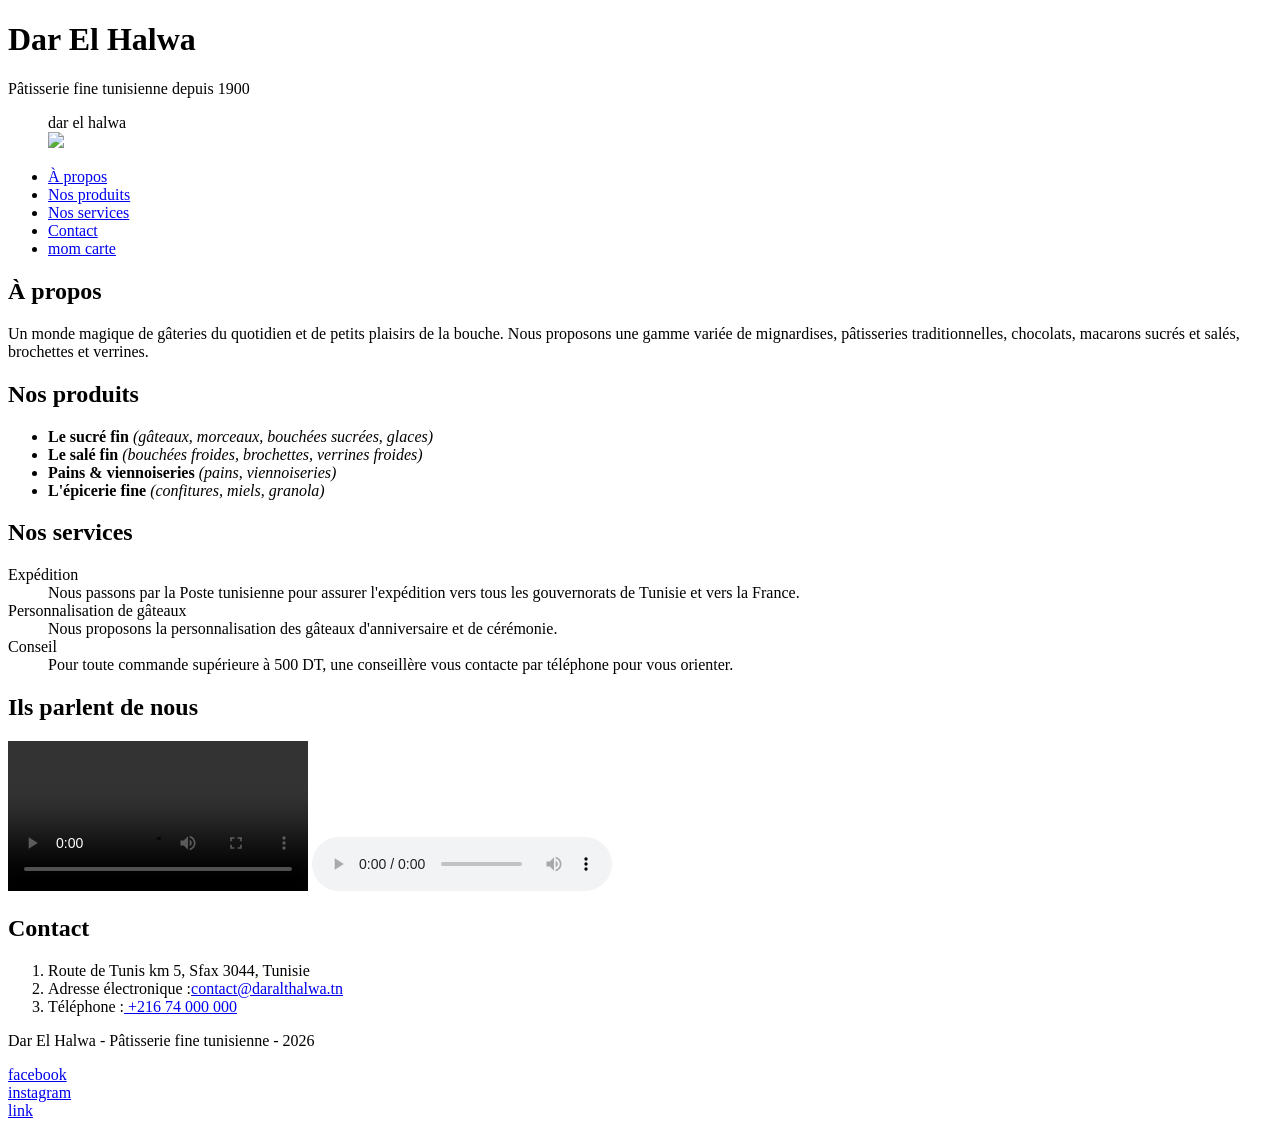
==== index.html @ 461d561f "integrer" ====
<!DOCTYPE html>
<html lang="en">
<head>
    <meta charset="UTF-8">
    <meta name="viewport" content="width=device-width, initial-scale=1.0">
    <title>Dar El Halwa - Pâtisserie fine tunisienne</title>
</head>
<body>
     <header>
        <h1>Dar El Halwa</h1>
        <p>Pâtisserie fine tunisienne depuis 1900</p>

        <figure>
            <figcaption>dar el halwa </figcaption>
            <img src="image/pati.jpg">
        </figure>
    </header>

    <nav>
        <ul>
            <li><a href="#apropos">À propos</a></li>
            <li><a href="#produits">Nos produits</a></li>
            <li><a href="#services">Nos services</a></li>
            <li><a href="#contact">Contact</a></li>
            <li><a href="carte.html" >mom carte</a></li>
        </ul>
    </nav>

    <main>

        <section id="apropos">
            <h2>À propos</h2>

            <p>
                Un monde magique de gâteries du quotidien et de petits plaisirs de la bouche.
                Nous proposons une gamme variée de mignardises, pâtisseries traditionnelles,
                chocolats, macarons sucrés et salés, brochettes et verrines.
            </p>
        </section>


        <section id="produits">
            <h2>Nos produits</h2>

            <ul>
                <li>
                    <strong>Le sucré fin</strong>
                    <em>(gâteaux, morceaux, bouchées sucrées, glaces)</em>
                </li>

                <li>
                    <strong>Le salé fin</strong>
                    <em>(bouchées froides, brochettes, verrines froides)</em>
                </li>

                <li>
                    <strong>Pains & viennoiseries</strong>
                    <em>(pains, viennoiseries)</em>
                </li>

                <li>
                    <strong>L'épicerie fine</strong>
                    <em>(confitures, miels, granola)</em>
                </li>
            </ul>
        </section>


        <section id="services">
            <h2>Nos services</h2>

            <dl>
                <dt>Expédition</dt>
                <dd>
                    Nous passons par la Poste tunisienne pour assurer
                    l'expédition vers tous les gouvernorats de Tunisie
                    et vers la France.
                </dd>

                <dt>Personnalisation de gâteaux</dt>
                <dd>
                    Nous proposons la personnalisation des gâteaux
                    d'anniversaire et de cérémonie.
                </dd>

                <dt>Conseil</dt>
                <dd>
                    Pour toute commande supérieure à 500 DT,
                    une conseillère vous contacte par téléphone
                    pour vous orienter.
                </dd>
            </dl>
        </section>
        <section id="temoignages">
    <h2>Ils parlent de nous</h2>
    
    <video controls>
        <source src="media/12669-241236739_medium.mp4" type="video/mp4">
        Votre navigateur ne prend pas en charge la lecture de vidéo <a href="temoignages.mp4">Télécharger la vidéo</a>.
    </video>
    <audio controls>
        <source src="media/freesound_community-ice-cream-truck-theme-77464.mp3" type="audio/mpeg">
        Votre navigateur ne prend pas en charge l'élément audio.
    </audio>
</section>


        <section id="contact">
            <h2>Contact</h2>

            <ol>
                <li>Route de Tunis km 5, Sfax 3044, Tunisie</li>
                <li>Adresse électronique :<a href="mailto:contact@daralthalwa.tn">contact@daralthalwa.tn</a></li>
                <li>Téléphone :<a href="telto:+216 74 000 000"> +216 74 000 000</a></li>
            </ol>
        </section>
</body><footer>
        <p>Dar El Halwa - Pâtisserie fine tunisienne - 2026</p>
        <a href="https://www.facebook.com/darelhalwa"> facebook </a><br>
        <a href="https://www.instagram.com/darelhalwa">instagram</a><br>
        <a href="https://www.linkedin.com/company/darelhalwa">link</a>
    </footer>

</html>
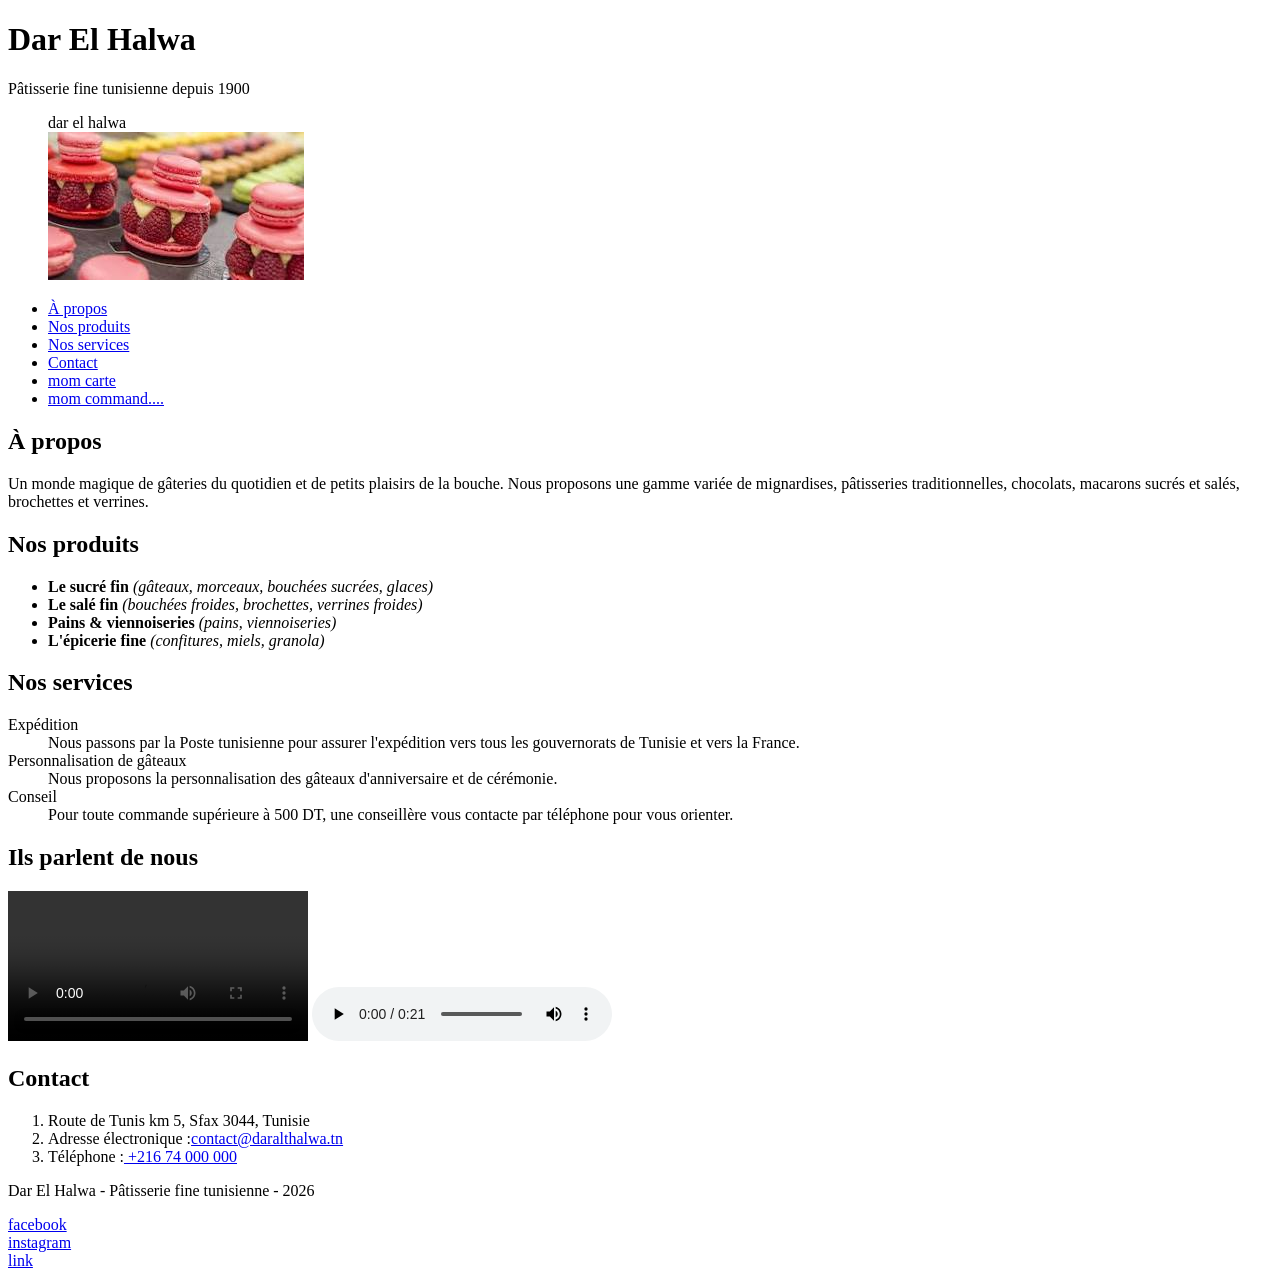
==== commit 857a1e19: "Creer la page de commande" ====
--- a/index.html
+++ b/index.html
@@ -23,6 +23,7 @@
             <li><a href="#services">Nos services</a></li>
             <li><a href="#contact">Contact</a></li>
             <li><a href="carte.html" >mom carte</a></li>
+            <li><a href="commande.html" >mom command....</a></li>
         </ul>
     </nav>
 
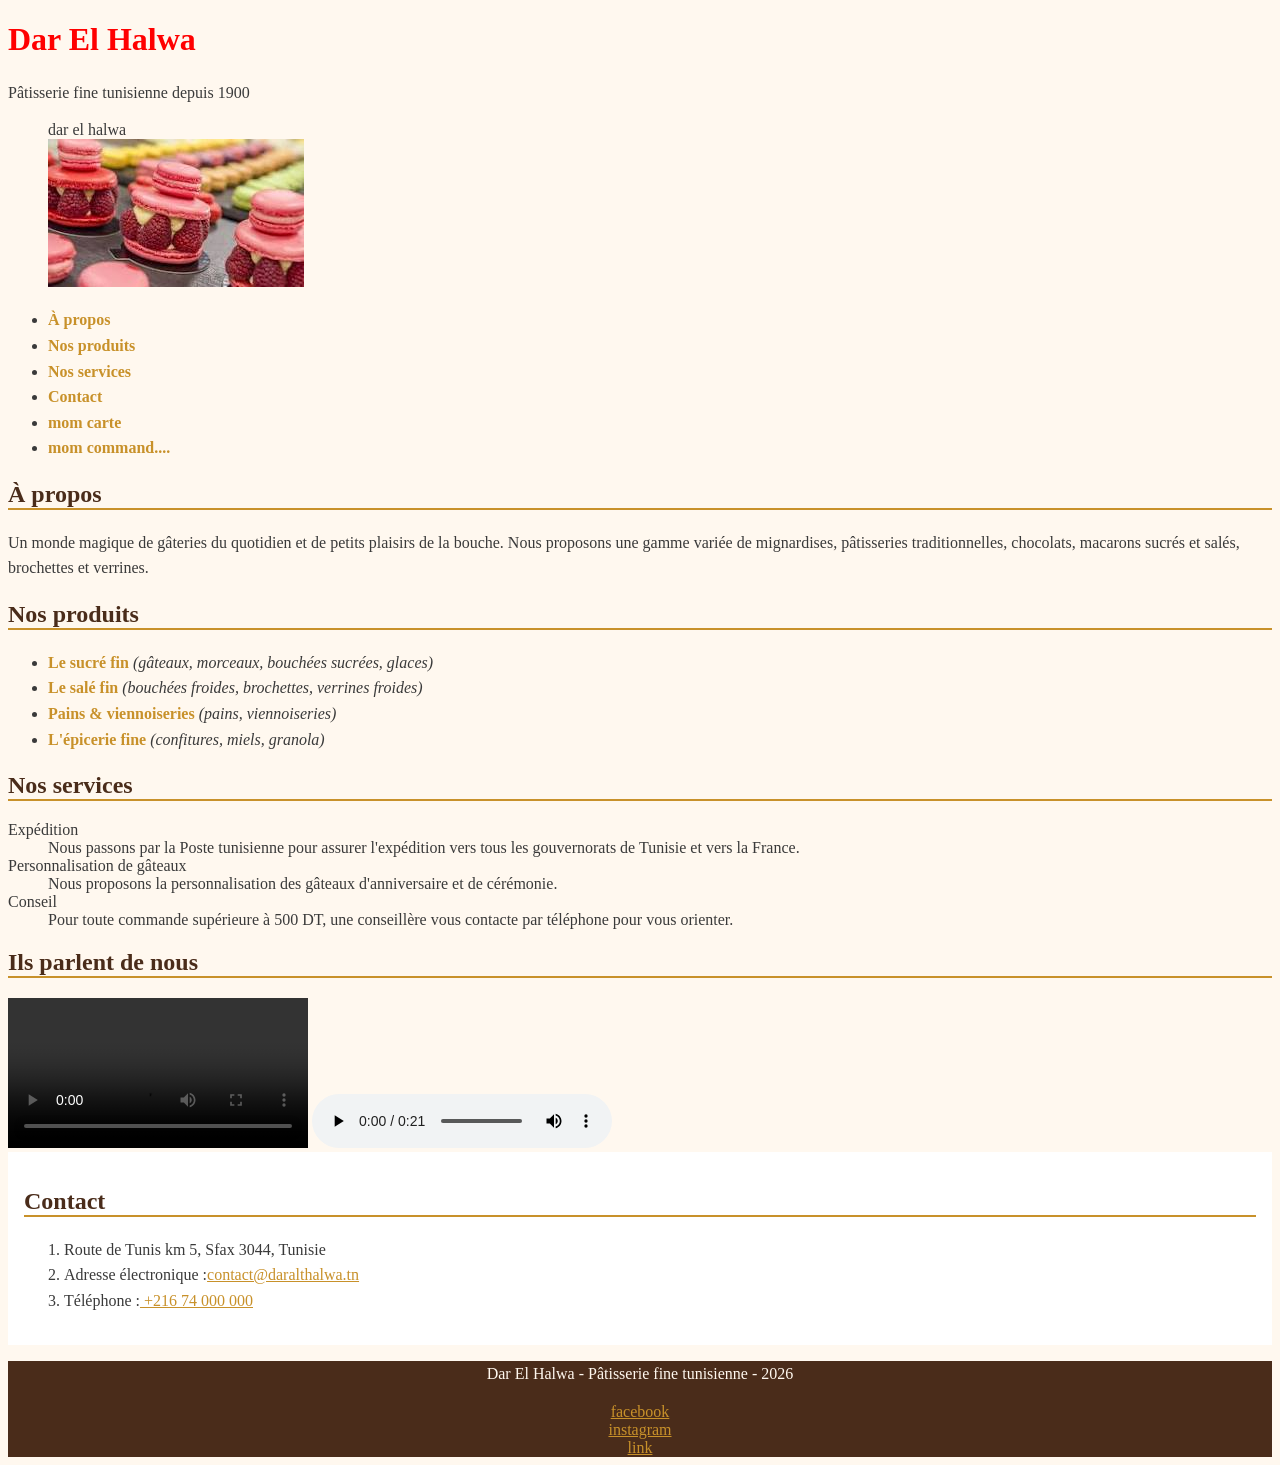
==== commit 84ff41fb: "Ajout du fichier CSS et mise a jour de index.html" ====
--- a/index.html
+++ b/index.html
@@ -4,6 +4,7 @@
     <meta charset="UTF-8">
     <meta name="viewport" content="width=device-width, initial-scale=1.0">
     <title>Dar El Halwa - Pâtisserie fine tunisienne</title>
+    <link rel="stylesheet" href="css/style.css">
 </head>
 <body>
      <header>
--- a/css/style.css
+++ b/css/style.css
@@ -0,0 +1,97 @@
+h1 { color: red; }
+:root {
+  --miel: #c8912a;
+  --chocolat: #4a2c1a;
+  --creme: #fff8ef;
+  --pistache: #6b8e4e;
+  --gris-texte: #3a3a3a;
+  --espace: 1rem;
+}
+
+body {
+  background-color: var(--creme);
+  color: var(--gris-texte);
+}
+/* Titres h2 */
+h2 {
+  color: var(--chocolat);
+  border-bottom: 2px solid var(--miel);
+}
+
+/* Liens de la navigation */
+nav a {
+  color: var(--chocolat);
+  font-weight: bold;
+  text-decoration: none;
+}
+
+/* Catégories de produits */
+strong {
+  color: var(--miel);
+}
+
+/* Pied de page */
+footer {
+  background-color: var(--chocolat);
+  color: var(--creme);
+  text-align: center;
+}
+
+/* Paragraphes et éléments de liste */
+p, li {
+  line-height: 1.6;
+}
+
+/* Section contact */
+#contact {
+  background-color: #ffffff;
+  padding: var(--espace);
+}
+
+/* Classe mise en avant */
+.mise-en-avant {
+  font-size: larger;
+  font-style: italic;
+}
+
+/* États des liens (Respecter l'ordre L-V-H-A) */
+a:link { color: var(--miel); }
+a:visited { color: var(--pistache); }
+a:hover { color: var(--chocolat); text-decoration: underline; }
+a:active { color: var(--chocolat); }
+.carte-info {
+  width: 400 px;
+  padding: 20 px;
+  border: 2px solid var(--miel);
+  margin: 30 px;
+}
+*, *::before, *::after {
+  box-sizing: border-box;
+}
+table {
+  border-collapse: collapse;
+  width: 100%;
+}
+
+thead {
+  background-color: var(--miel);
+  color: var(--chocolat);
+}
+
+th, td {
+  border: 1px solid #ccc;
+  padding: 8px;
+}
+
+tbody tr td:last-child {
+  text-align: right;
+}
+
+tbody tr:nth-child(even) {
+  background-color: #faf3e8;
+}
+
+caption {
+  caption-side: bottom;
+  font-style: italic;
+}
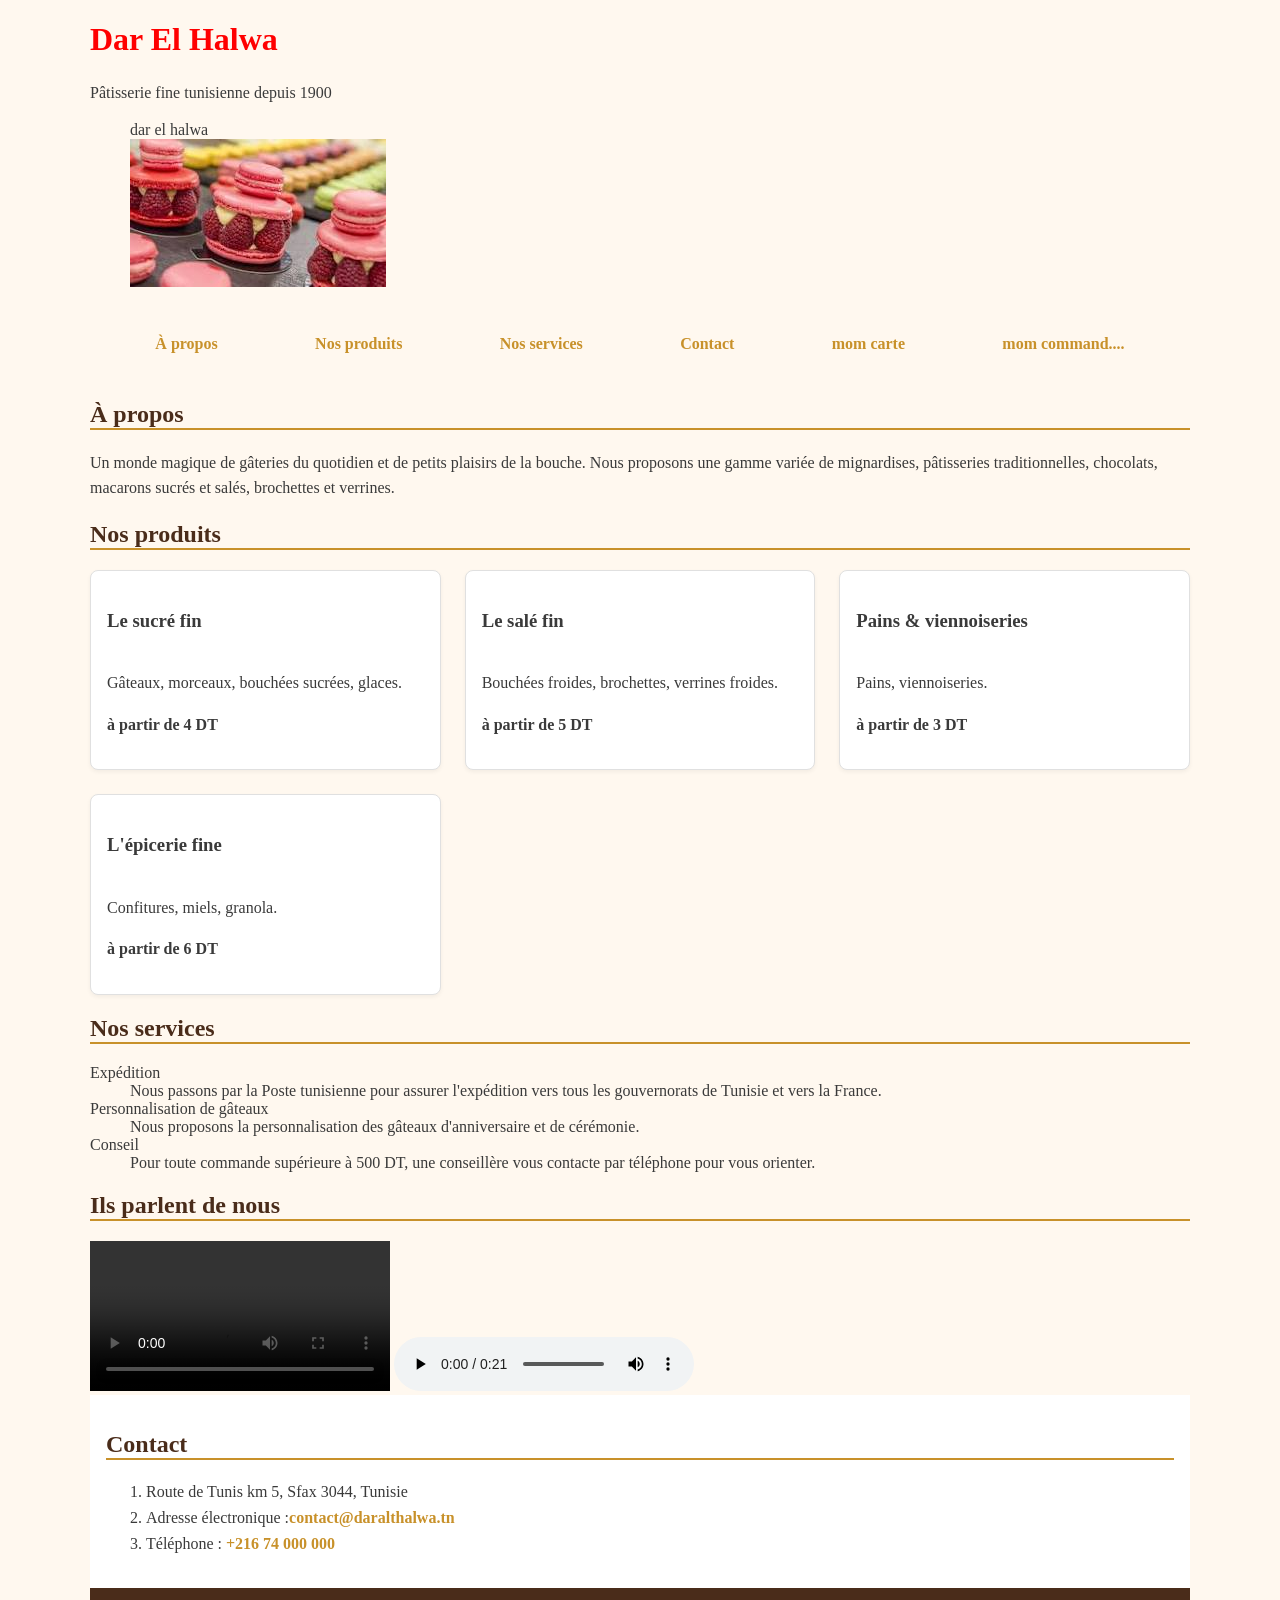
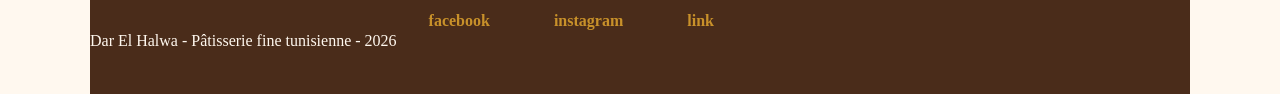
==== commit 22a46b83: "Add files via upload" ====
--- a/index.html
+++ b/index.html
@@ -1,126 +1,126 @@
-<!DOCTYPE html>
-<html lang="en">
-<head>
-    <meta charset="UTF-8">
-    <meta name="viewport" content="width=device-width, initial-scale=1.0">
-    <title>Dar El Halwa - Pâtisserie fine tunisienne</title>
-    <link rel="stylesheet" href="css/style.css">
-</head>
-<body>
-     <header>
-        <h1>Dar El Halwa</h1>
-        <p>Pâtisserie fine tunisienne depuis 1900</p>
-
-        <figure>
-            <figcaption>dar el halwa </figcaption>
-            <img src="image/pati.jpg">
-        </figure>
-    </header>
-
-    <nav>
-        <ul>
-            <li><a href="#apropos">À propos</a></li>
-            <li><a href="#produits">Nos produits</a></li>
-            <li><a href="#services">Nos services</a></li>
-            <li><a href="#contact">Contact</a></li>
-            <li><a href="carte.html" >mom carte</a></li>
-            <li><a href="commande.html" >mom command....</a></li>
-        </ul>
-    </nav>
-
-    <main>
-
-        <section id="apropos">
-            <h2>À propos</h2>
-
-            <p>
-                Un monde magique de gâteries du quotidien et de petits plaisirs de la bouche.
-                Nous proposons une gamme variée de mignardises, pâtisseries traditionnelles,
-                chocolats, macarons sucrés et salés, brochettes et verrines.
-            </p>
-        </section>
-
-
-        <section id="produits">
-            <h2>Nos produits</h2>
-
-            <ul>
-                <li>
-                    <strong>Le sucré fin</strong>
-                    <em>(gâteaux, morceaux, bouchées sucrées, glaces)</em>
-                </li>
-
-                <li>
-                    <strong>Le salé fin</strong>
-                    <em>(bouchées froides, brochettes, verrines froides)</em>
-                </li>
-
-                <li>
-                    <strong>Pains & viennoiseries</strong>
-                    <em>(pains, viennoiseries)</em>
-                </li>
-
-                <li>
-                    <strong>L'épicerie fine</strong>
-                    <em>(confitures, miels, granola)</em>
-                </li>
-            </ul>
-        </section>
-
-
-        <section id="services">
-            <h2>Nos services</h2>
-
-            <dl>
-                <dt>Expédition</dt>
-                <dd>
-                    Nous passons par la Poste tunisienne pour assurer
-                    l'expédition vers tous les gouvernorats de Tunisie
-                    et vers la France.
-                </dd>
-
-                <dt>Personnalisation de gâteaux</dt>
-                <dd>
-                    Nous proposons la personnalisation des gâteaux
-                    d'anniversaire et de cérémonie.
-                </dd>
-
-                <dt>Conseil</dt>
-                <dd>
-                    Pour toute commande supérieure à 500 DT,
-                    une conseillère vous contacte par téléphone
-                    pour vous orienter.
-                </dd>
-            </dl>
-        </section>
-        <section id="temoignages">
-    <h2>Ils parlent de nous</h2>
-    
-    <video controls>
-        <source src="media/12669-241236739_medium.mp4" type="video/mp4">
-        Votre navigateur ne prend pas en charge la lecture de vidéo <a href="temoignages.mp4">Télécharger la vidéo</a>.
-    </video>
-    <audio controls>
-        <source src="media/freesound_community-ice-cream-truck-theme-77464.mp3" type="audio/mpeg">
-        Votre navigateur ne prend pas en charge l'élément audio.
-    </audio>
-</section>
-
-
-        <section id="contact">
-            <h2>Contact</h2>
-
-            <ol>
-                <li>Route de Tunis km 5, Sfax 3044, Tunisie</li>
-                <li>Adresse électronique :<a href="mailto:contact@daralthalwa.tn">contact@daralthalwa.tn</a></li>
-                <li>Téléphone :<a href="telto:+216 74 000 000"> +216 74 000 000</a></li>
-            </ol>
-        </section>
-</body><footer>
-        <p>Dar El Halwa - Pâtisserie fine tunisienne - 2026</p>
-        <a href="https://www.facebook.com/darelhalwa"> facebook </a><br>
-        <a href="https://www.instagram.com/darelhalwa">instagram</a><br>
-        <a href="https://www.linkedin.com/company/darelhalwa">link</a>
-    </footer>
-
+<!DOCTYPE html>
+<html lang="en">
+<head>
+    <meta charset="UTF-8">
+    <meta name="viewport" content="width=device-width, initial-scale=1.0">
+    <title>Dar El Halwa - Pâtisserie fine tunisienne</title>
+    <link rel="stylesheet" href="css/style.css">
+</head>
+<body>
+     <header>
+        <h1>Dar El Halwa</h1>
+        <p>Pâtisserie fine tunisienne depuis 1900</p>
+
+        <figure>
+            <figcaption>dar el halwa </figcaption>
+            <img src="image/pati.jpg">
+        </figure>
+    </header>
+
+    <nav>
+        <ul>
+            <li><a href="#apropos">À propos</a></li>
+            <li><a href="#produits">Nos produits</a></li>
+            <li><a href="#services">Nos services</a></li>
+            <li><a href="#contact">Contact</a></li>
+            <li><a href="carte.html" >mom carte</a></li>
+            <li><a href="commande.html" >mom command....</a></li>
+        </ul>
+    </nav>
+
+    <main>
+
+        <section id="apropos">
+            <h2>À propos</h2>
+
+            <p>
+                Un monde magique de gâteries du quotidien et de petits plaisirs de la bouche.
+                Nous proposons une gamme variée de mignardises, pâtisseries traditionnelles,
+                chocolats, macarons sucrés et salés, brochettes et verrines.
+            </p>
+        </section>
+        <section id="produits">
+            <h2>Nos produits</h2>
+            <ul class="grille-produits">
+                 <li class="carte">
+                 <h3>Le sucré fin</h3>
+                 <p>Gâteaux, morceaux, bouchées sucrées, glaces.</p>
+                 <p class="prix">à partir de 4 DT</p> </li>
+  
+  <li class="carte">
+    <h3>Le salé fin</h3>
+    <p>Bouchées froides, brochettes, verrines froides.</p>
+    <p class="prix">à partir de 5 DT</p>
+  </li>
+  
+  <li class="carte">
+    <h3>Pains & viennoiseries</h3>
+    <p>Pains, viennoiseries.</p>
+    <p class="prix">à partir de 3 DT</p>
+  </li>
+  
+  <li class="carte">
+    <h3>L'épicerie fine</h3>
+    <p>Confitures, miels, granola.</p>
+    <p class="prix">à partir de 6 DT</p>
+  </li>
+</ul>
+        </section>
+
+
+        <section id="services">
+            <h2>Nos services</h2>
+
+            <dl>
+                <dt>Expédition</dt>
+                <dd>
+                    Nous passons par la Poste tunisienne pour assurer
+                    l'expédition vers tous les gouvernorats de Tunisie
+                    et vers la France.
+                </dd>
+
+                <dt>Personnalisation de gâteaux</dt>
+                <dd>
+                    Nous proposons la personnalisation des gâteaux
+                    d'anniversaire et de cérémonie.
+                </dd>
+
+                <dt>Conseil</dt>
+                <dd>
+                    Pour toute commande supérieure à 500 DT,
+                    une conseillère vous contacte par téléphone
+                    pour vous orienter.
+                </dd>
+            </dl>
+        </section>
+        <section id="temoignages">
+    <h2>Ils parlent de nous</h2>
+    
+    <video controls>
+        <source src="media/12669-241236739_medium.mp4" type="video/mp4">
+        Votre navigateur ne prend pas en charge la lecture de vidéo <a href="temoignages.mp4">Télécharger la vidéo</a>.
+    </video>
+    <audio controls>
+        <source src="media/freesound_community-ice-cream-truck-theme-77464.mp3" type="audio/mpeg">
+        Votre navigateur ne prend pas en charge l'élément audio.
+    </audio>
+</section>
+
+
+        <section id="contact">
+            <h2>Contact</h2>
+
+            <ol>
+                <li>Route de Tunis km 5, Sfax 3044, Tunisie</li>
+                <li>Adresse électronique :<a href="mailto:contact@daralthalwa.tn">contact@daralthalwa.tn</a></li>
+                <li>Téléphone :<a href="telto:+216 74 000 000"> +216 74 000 000</a></li>
+            </ol>
+        </section>
+</body><footer>
+        <p>Dar El Halwa - Pâtisserie fine tunisienne - 2026</p>
+        <a href="https://www.facebook.com/darelhalwa"> facebook </a><br>
+        <a href="https://www.instagram.com/darelhalwa">instagram</a><br>
+        <a href="https://www.linkedin.com/company/darelhalwa">link</a>
+    </footer>
+
 </html>
--- a/css/style.css
+++ b/css/style.css
@@ -1,97 +1,151 @@
-h1 { color: red; }
-:root {
-  --miel: #c8912a;
-  --chocolat: #4a2c1a;
-  --creme: #fff8ef;
-  --pistache: #6b8e4e;
-  --gris-texte: #3a3a3a;
-  --espace: 1rem;
-}
-
-body {
-  background-color: var(--creme);
-  color: var(--gris-texte);
-}
-/* Titres h2 */
-h2 {
-  color: var(--chocolat);
-  border-bottom: 2px solid var(--miel);
-}
-
-/* Liens de la navigation */
-nav a {
-  color: var(--chocolat);
-  font-weight: bold;
-  text-decoration: none;
-}
-
-/* Catégories de produits */
-strong {
-  color: var(--miel);
-}
-
-/* Pied de page */
-footer {
-  background-color: var(--chocolat);
-  color: var(--creme);
-  text-align: center;
-}
-
-/* Paragraphes et éléments de liste */
-p, li {
-  line-height: 1.6;
-}
-
-/* Section contact */
-#contact {
-  background-color: #ffffff;
-  padding: var(--espace);
-}
-
-/* Classe mise en avant */
-.mise-en-avant {
-  font-size: larger;
-  font-style: italic;
-}
-
-/* États des liens (Respecter l'ordre L-V-H-A) */
-a:link { color: var(--miel); }
-a:visited { color: var(--pistache); }
-a:hover { color: var(--chocolat); text-decoration: underline; }
-a:active { color: var(--chocolat); }
-.carte-info {
-  width: 400 px;
-  padding: 20 px;
-  border: 2px solid var(--miel);
-  margin: 30 px;
-}
-*, *::before, *::after {
-  box-sizing: border-box;
-}
-table {
-  border-collapse: collapse;
-  width: 100%;
-}
-
-thead {
-  background-color: var(--miel);
-  color: var(--chocolat);
-}
-
-th, td {
-  border: 1px solid #ccc;
-  padding: 8px;
-}
-
-tbody tr td:last-child {
-  text-align: right;
-}
-
-tbody tr:nth-child(even) {
-  background-color: #faf3e8;
-}
-
-caption {
-  caption-side: bottom;
-  font-style: italic;
+h1 { color: red; }
+:root {
+  --miel: #c8912a;
+  --chocolat: #4a2c1a;
+  --creme: #fff8ef;
+  --pistache: #6b8e4e;
+  --gris-texte: #3a3a3a;
+  --espace: 1rem;
+}
+* {
+  box-sizing: border-box;
+}
+
+body {
+  background-color: var(--creme);
+  color: var(--gris-texte);
+}
+h2 {
+  color: var(--chocolat);
+  border-bottom: 2px solid var(--miel);
+}
+
+nav ,a {
+  color: var(--chocolat);
+  font-weight: bold;
+  text-decoration: none;
+}
+
+strong {
+  color: var(--miel);
+}
+
+footer {
+  background-color: var(--chocolat);
+  color: var(--creme);
+  text-align: center;
+}
+
+
+p, li {
+  line-height: 1.6;
+}
+
+
+#contact {
+  background-color: #ffffff;
+  padding: var(--espace);
+}
+
+a:link { color: var(--miel); }
+a:visited { color: var(--pistache); }
+a:hover { color: var(--chocolat); text-decoration: underline; }
+a:active { color: var(--chocolat); }
+.carte-info {
+  width: 400 px;
+  padding: 20 px;
+  border: 2px solid var(--miel);
+  margin: 30 px;
+}
+table {
+  border-collapse: collapse;
+  width: 100%;
+}
+
+thead {
+  background-color: var(--miel);
+  color: var(--chocolat);
+}
+
+th, td {
+  border: 1px solid #ccc;
+  padding: 8px;
+}
+
+tbody tr td:last-child {
+  text-align: right;
+}
+
+tbody tr:nth-child(even) {
+  background-color: #faf3e8;
+}
+
+caption {
+  caption-side: bottom;
+  font-style: italic;
+}
+body {
+  display: grid;
+  grid-template-areas:
+    "entete"
+    "navigation"
+    "contenu"
+    "pied";
+  grid-template-rows: auto auto 1fr auto;
+  min-height: 100vh;
+  max-width: 1100px;
+  margin: 0 auto;
+}
+
+header { grid-area: entete; }
+nav { grid-area: navigation; }
+main { grid-area: contenu; }
+footer { grid-area: pied; }
+nav ul {
+  display: flex;
+  flex-wrap: wrap;
+  justify-content: space-evenly;
+  align-items: center;
+  gap: var(--espace, 1rem);
+  list-style: none;
+  padding: 0;
+}
+
+nav a {
+  display: block;
+  padding: 0.5rem 1rem;
+  border-radius: 4px;
+  text-decoration: none;
+  transition: background-color 0.2s;
+}
+footer {
+  display: flex;
+  gap: calc(var(--espace, 1rem) * 2);
+  padding: 1.5rem 0;
+}
+
+footer > div {
+  flex: 1;
+}
+.grille-produits {
+  display: grid;
+  grid-template-columns: repeat(3, 1fr);
+  gap: 1.5rem;
+  list-style: none;
+  padding: 0;
+}
+
+.carte {
+  display: flex;
+  flex-direction: column;
+  background-color: #ffffff;
+  border: 1px solid #e0e0e0;
+  padding: 1rem;
+  border-radius: 8px;
+  box-shadow: 0 2px 4px rgba(0,0,0,0.05);
+}
+
+.carte .prix {
+  margin-top: auto;
+  font-weight: bold;
 }
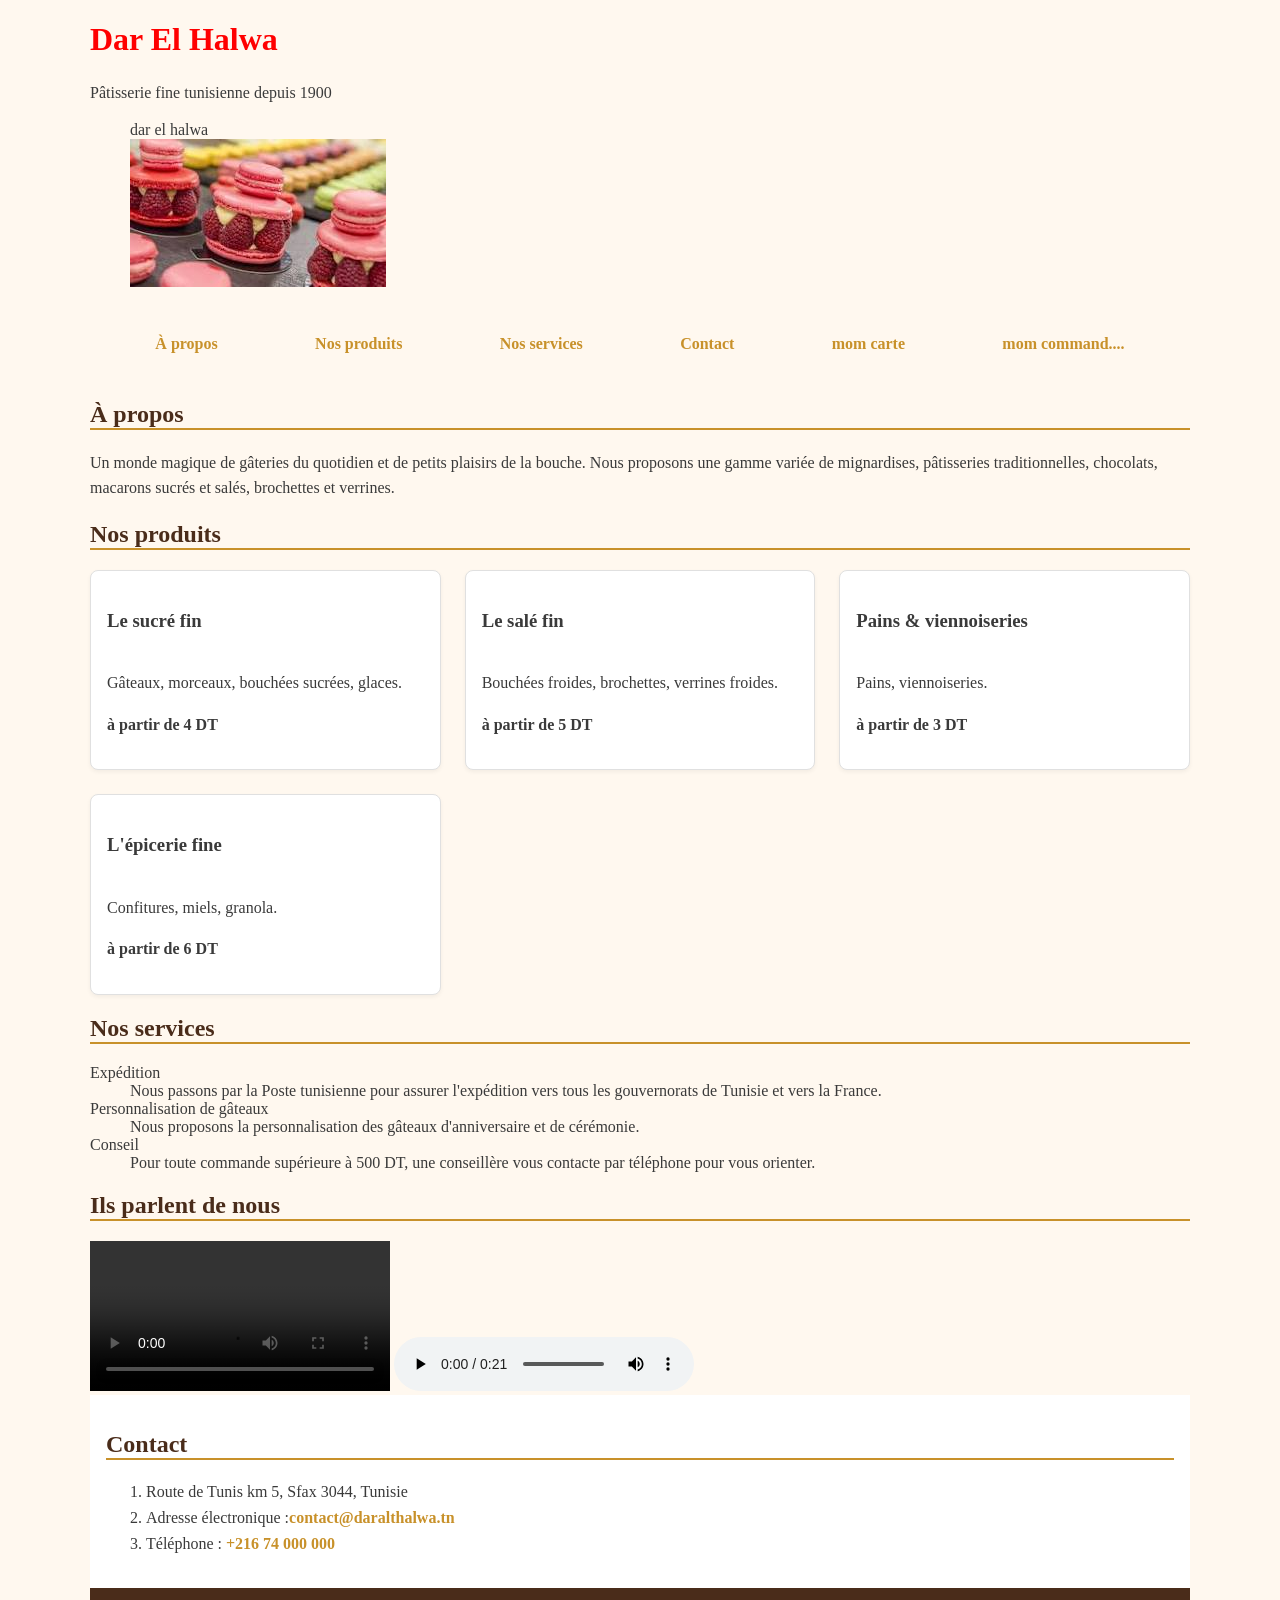
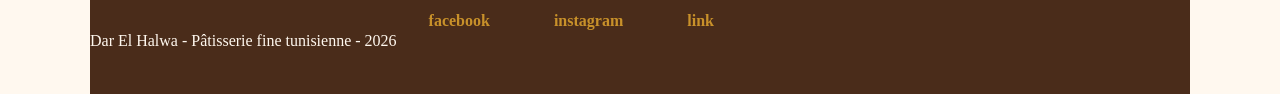
==== commit a959a13e: "hmdlhh kamalttt" ====
--- a/index.html
+++ b/index.html
@@ -1,126 +1,126 @@
-<!DOCTYPE html>
-<html lang="en">
-<head>
-    <meta charset="UTF-8">
-    <meta name="viewport" content="width=device-width, initial-scale=1.0">
-    <title>Dar El Halwa - Pâtisserie fine tunisienne</title>
-    <link rel="stylesheet" href="css/style.css">
-</head>
-<body>
-     <header>
-        <h1>Dar El Halwa</h1>
-        <p>Pâtisserie fine tunisienne depuis 1900</p>
-
-        <figure>
-            <figcaption>dar el halwa </figcaption>
-            <img src="image/pati.jpg">
-        </figure>
-    </header>
-
-    <nav>
-        <ul>
-            <li><a href="#apropos">À propos</a></li>
-            <li><a href="#produits">Nos produits</a></li>
-            <li><a href="#services">Nos services</a></li>
-            <li><a href="#contact">Contact</a></li>
-            <li><a href="carte.html" >mom carte</a></li>
-            <li><a href="commande.html" >mom command....</a></li>
-        </ul>
-    </nav>
-
-    <main>
-
-        <section id="apropos">
-            <h2>À propos</h2>
-
-            <p>
-                Un monde magique de gâteries du quotidien et de petits plaisirs de la bouche.
-                Nous proposons une gamme variée de mignardises, pâtisseries traditionnelles,
-                chocolats, macarons sucrés et salés, brochettes et verrines.
-            </p>
-        </section>
-        <section id="produits">
-            <h2>Nos produits</h2>
-            <ul class="grille-produits">
-                 <li class="carte">
-                 <h3>Le sucré fin</h3>
-                 <p>Gâteaux, morceaux, bouchées sucrées, glaces.</p>
-                 <p class="prix">à partir de 4 DT</p> </li>
-  
-  <li class="carte">
-    <h3>Le salé fin</h3>
-    <p>Bouchées froides, brochettes, verrines froides.</p>
-    <p class="prix">à partir de 5 DT</p>
-  </li>
-  
-  <li class="carte">
-    <h3>Pains & viennoiseries</h3>
-    <p>Pains, viennoiseries.</p>
-    <p class="prix">à partir de 3 DT</p>
-  </li>
-  
-  <li class="carte">
-    <h3>L'épicerie fine</h3>
-    <p>Confitures, miels, granola.</p>
-    <p class="prix">à partir de 6 DT</p>
-  </li>
-</ul>
-        </section>
-
-
-        <section id="services">
-            <h2>Nos services</h2>
-
-            <dl>
-                <dt>Expédition</dt>
-                <dd>
-                    Nous passons par la Poste tunisienne pour assurer
-                    l'expédition vers tous les gouvernorats de Tunisie
-                    et vers la France.
-                </dd>
-
-                <dt>Personnalisation de gâteaux</dt>
-                <dd>
-                    Nous proposons la personnalisation des gâteaux
-                    d'anniversaire et de cérémonie.
-                </dd>
-
-                <dt>Conseil</dt>
-                <dd>
-                    Pour toute commande supérieure à 500 DT,
-                    une conseillère vous contacte par téléphone
-                    pour vous orienter.
-                </dd>
-            </dl>
-        </section>
-        <section id="temoignages">
-    <h2>Ils parlent de nous</h2>
-    
-    <video controls>
-        <source src="media/12669-241236739_medium.mp4" type="video/mp4">
-        Votre navigateur ne prend pas en charge la lecture de vidéo <a href="temoignages.mp4">Télécharger la vidéo</a>.
-    </video>
-    <audio controls>
-        <source src="media/freesound_community-ice-cream-truck-theme-77464.mp3" type="audio/mpeg">
-        Votre navigateur ne prend pas en charge l'élément audio.
-    </audio>
-</section>
-
-
-        <section id="contact">
-            <h2>Contact</h2>
-
-            <ol>
-                <li>Route de Tunis km 5, Sfax 3044, Tunisie</li>
-                <li>Adresse électronique :<a href="mailto:contact@daralthalwa.tn">contact@daralthalwa.tn</a></li>
-                <li>Téléphone :<a href="telto:+216 74 000 000"> +216 74 000 000</a></li>
-            </ol>
-        </section>
-</body><footer>
-        <p>Dar El Halwa - Pâtisserie fine tunisienne - 2026</p>
-        <a href="https://www.facebook.com/darelhalwa"> facebook </a><br>
-        <a href="https://www.instagram.com/darelhalwa">instagram</a><br>
-        <a href="https://www.linkedin.com/company/darelhalwa">link</a>
-    </footer>
-
+<!DOCTYPE html>
+<html lang="en">
+<head>
+    <meta charset="UTF-8">
+    <meta name="viewport" content="width=device-width, initial-scale=1.0">
+    <title>Dar El Halwa - Pâtisserie fine tunisienne</title>
+    <link rel="stylesheet" href="css/style.css">
+</head>
+<body>
+     <header>
+        <h1>Dar El Halwa</h1>
+        <p>Pâtisserie fine tunisienne depuis 1900</p>
+
+        <figure>
+            <figcaption>dar el halwa </figcaption>
+            <img src="image/pati.jpg">
+        </figure>
+    </header>
+
+    <nav>
+        <ul>
+            <li><a href="#apropos">À propos</a></li>
+            <li><a href="#produits">Nos produits</a></li>
+            <li><a href="#services">Nos services</a></li>
+            <li><a href="#contact">Contact</a></li>
+            <li><a href="carte.html" >mom carte</a></li>
+            <li><a href="commande.html" >mom command....</a></li>
+        </ul>
+    </nav>
+
+    <main>
+
+        <section id="apropos">
+            <h2>À propos</h2>
+
+            <p>
+                Un monde magique de gâteries du quotidien et de petits plaisirs de la bouche.
+                Nous proposons une gamme variée de mignardises, pâtisseries traditionnelles,
+                chocolats, macarons sucrés et salés, brochettes et verrines.
+            </p>
+        </section>
+        <section id="produits">
+            <h2>Nos produits</h2>
+            <ul class="grille-produits">
+                 <li class="carte">
+                 <h3>Le sucré fin</h3>
+                 <p>Gâteaux, morceaux, bouchées sucrées, glaces.</p>
+                 <p class="prix">à partir de 4 DT</p> </li>
+  
+  <li class="carte">
+    <h3>Le salé fin</h3>
+    <p>Bouchées froides, brochettes, verrines froides.</p>
+    <p class="prix">à partir de 5 DT</p>
+  </li>
+  
+  <li class="carte">
+    <h3>Pains & viennoiseries</h3>
+    <p>Pains, viennoiseries.</p>
+    <p class="prix">à partir de 3 DT</p>
+  </li>
+  
+  <li class="carte">
+    <h3>L'épicerie fine</h3>
+    <p>Confitures, miels, granola.</p>
+    <p class="prix">à partir de 6 DT</p>
+  </li>
+</ul>
+        </section>
+
+
+        <section id="services">
+            <h2>Nos services</h2>
+
+            <dl>
+                <dt>Expédition</dt>
+                <dd>
+                    Nous passons par la Poste tunisienne pour assurer
+                    l'expédition vers tous les gouvernorats de Tunisie
+                    et vers la France.
+                </dd>
+
+                <dt>Personnalisation de gâteaux</dt>
+                <dd>
+                    Nous proposons la personnalisation des gâteaux
+                    d'anniversaire et de cérémonie.
+                </dd>
+
+                <dt>Conseil</dt>
+                <dd>
+                    Pour toute commande supérieure à 500 DT,
+                    une conseillère vous contacte par téléphone
+                    pour vous orienter.
+                </dd>
+            </dl>
+        </section>
+        <section id="temoignages">
+    <h2>Ils parlent de nous</h2>
+    
+    <video controls>
+        <source src="media/12669-241236739_medium.mp4" type="video/mp4">
+        Votre navigateur ne prend pas en charge la lecture de vidéo <a href="temoignages.mp4">Télécharger la vidéo</a>.
+    </video>
+    <audio controls>
+        <source src="media/freesound_community-ice-cream-truck-theme-77464.mp3" type="audio/mpeg">
+        Votre navigateur ne prend pas en charge l'élément audio.
+    </audio>
+</section>
+
+
+        <section id="contact">
+            <h2>Contact</h2>
+
+            <ol>
+                <li>Route de Tunis km 5, Sfax 3044, Tunisie</li>
+                <li>Adresse électronique :<a href="mailto:contact@daralthalwa.tn">contact@daralthalwa.tn</a></li>
+                <li>Téléphone :<a href="telto:+216 74 000 000"> +216 74 000 000</a></li>
+            </ol>
+        </section>
+</body><footer>
+        <p>Dar El Halwa - Pâtisserie fine tunisienne - 2026</p>
+        <a href="https://www.facebook.com/darelhalwa"> facebook </a><br>
+        <a href="https://www.instagram.com/darelhalwa">instagram</a><br>
+        <a href="https://www.linkedin.com/company/darelhalwa">link</a>
+    </footer>
+
 </html>
--- a/css/style.css
+++ b/css/style.css
@@ -1,151 +1,151 @@
-h1 { color: red; }
-:root {
-  --miel: #c8912a;
-  --chocolat: #4a2c1a;
-  --creme: #fff8ef;
-  --pistache: #6b8e4e;
-  --gris-texte: #3a3a3a;
-  --espace: 1rem;
-}
-* {
-  box-sizing: border-box;
-}
-
-body {
-  background-color: var(--creme);
-  color: var(--gris-texte);
-}
-h2 {
-  color: var(--chocolat);
-  border-bottom: 2px solid var(--miel);
-}
-
-nav ,a {
-  color: var(--chocolat);
-  font-weight: bold;
-  text-decoration: none;
-}
-
-strong {
-  color: var(--miel);
-}
-
-footer {
-  background-color: var(--chocolat);
-  color: var(--creme);
-  text-align: center;
-}
-
-
-p, li {
-  line-height: 1.6;
-}
-
-
-#contact {
-  background-color: #ffffff;
-  padding: var(--espace);
-}
-
-a:link { color: var(--miel); }
-a:visited { color: var(--pistache); }
-a:hover { color: var(--chocolat); text-decoration: underline; }
-a:active { color: var(--chocolat); }
-.carte-info {
-  width: 400 px;
-  padding: 20 px;
-  border: 2px solid var(--miel);
-  margin: 30 px;
-}
-table {
-  border-collapse: collapse;
-  width: 100%;
-}
-
-thead {
-  background-color: var(--miel);
-  color: var(--chocolat);
-}
-
-th, td {
-  border: 1px solid #ccc;
-  padding: 8px;
-}
-
-tbody tr td:last-child {
-  text-align: right;
-}
-
-tbody tr:nth-child(even) {
-  background-color: #faf3e8;
-}
-
-caption {
-  caption-side: bottom;
-  font-style: italic;
-}
-body {
-  display: grid;
-  grid-template-areas:
-    "entete"
-    "navigation"
-    "contenu"
-    "pied";
-  grid-template-rows: auto auto 1fr auto;
-  min-height: 100vh;
-  max-width: 1100px;
-  margin: 0 auto;
-}
-
-header { grid-area: entete; }
-nav { grid-area: navigation; }
-main { grid-area: contenu; }
-footer { grid-area: pied; }
-nav ul {
-  display: flex;
-  flex-wrap: wrap;
-  justify-content: space-evenly;
-  align-items: center;
-  gap: var(--espace, 1rem);
-  list-style: none;
-  padding: 0;
-}
-
-nav a {
-  display: block;
-  padding: 0.5rem 1rem;
-  border-radius: 4px;
-  text-decoration: none;
-  transition: background-color 0.2s;
-}
-footer {
-  display: flex;
-  gap: calc(var(--espace, 1rem) * 2);
-  padding: 1.5rem 0;
-}
-
-footer > div {
-  flex: 1;
-}
-.grille-produits {
-  display: grid;
-  grid-template-columns: repeat(3, 1fr);
-  gap: 1.5rem;
-  list-style: none;
-  padding: 0;
-}
-
-.carte {
-  display: flex;
-  flex-direction: column;
-  background-color: #ffffff;
-  border: 1px solid #e0e0e0;
-  padding: 1rem;
-  border-radius: 8px;
-  box-shadow: 0 2px 4px rgba(0,0,0,0.05);
-}
-
-.carte .prix {
-  margin-top: auto;
-  font-weight: bold;
+h1 { color: red; }
+:root {
+  --miel: #c8912a;
+  --chocolat: #4a2c1a;
+  --creme: #fff8ef;
+  --pistache: #6b8e4e;
+  --gris-texte: #3a3a3a;
+  --espace: 1rem;
+}
+* {
+  box-sizing: border-box;
+}
+
+body {
+  background-color: var(--creme);
+  color: var(--gris-texte);
+}
+h2 {
+  color: var(--chocolat);
+  border-bottom: 2px solid var(--miel);
+}
+
+nav ,a {
+  color: var(--chocolat);
+  font-weight: bold;
+  text-decoration: none;
+}
+
+strong {
+  color: var(--miel);
+}
+
+footer {
+  background-color: var(--chocolat);
+  color: var(--creme);
+  text-align: center;
+}
+
+
+p, li {
+  line-height: 1.6;
+}
+
+
+#contact {
+  background-color: #ffffff;
+  padding: var(--espace);
+}
+
+a:link { color: var(--miel); }
+a:visited { color: var(--pistache); }
+a:hover { color: var(--chocolat); text-decoration: underline; }
+a:active { color: var(--chocolat); }
+.carte-info {
+  width: 400 px;
+  padding: 20 px;
+  border: 2px solid var(--miel);
+  margin: 30 px;
+}
+table {
+  border-collapse: collapse;
+  width: 100%;
+}
+
+thead {
+  background-color: var(--miel);
+  color: var(--chocolat);
+}
+
+th, td {
+  border: 1px solid #ccc;
+  padding: 8px;
+}
+
+tbody tr td:last-child {
+  text-align: right;
+}
+
+tbody tr:nth-child(even) {
+  background-color: #faf3e8;
+}
+
+caption {
+  caption-side: bottom;
+  font-style: italic;
+}
+body {
+  display: grid;
+  grid-template-areas:
+    "entete"
+    "navigation"
+    "contenu"
+    "pied";
+  grid-template-rows: auto auto 1fr auto;
+  min-height: 100vh;
+  max-width: 1100px;
+  margin: 0 auto;
+}
+
+header { grid-area: entete; }
+nav { grid-area: navigation; }
+main { grid-area: contenu; }
+footer { grid-area: pied; }
+nav ul {
+  display: flex;
+  flex-wrap: wrap;
+  justify-content: space-evenly;
+  align-items: center;
+  gap: var(--espace, 1rem);
+  list-style: none;
+  padding: 0;
+}
+
+nav a {
+  display: block;
+  padding: 0.5rem 1rem;
+  border-radius: 4px;
+  text-decoration: none;
+  transition: background-color 0.2s;
+}
+footer {
+  display: flex;
+  gap: calc(var(--espace, 1rem) * 2);
+  padding: 1.5rem 0;
+}
+
+footer > div {
+  flex: 1;
+}
+.grille-produits {
+  display: grid;
+  grid-template-columns: repeat(3, 1fr);
+  gap: 1.5rem;
+  list-style: none;
+  padding: 0;
+}
+
+.carte {
+  display: flex;
+  flex-direction: column;
+  background-color: #ffffff;
+  border: 1px solid #e0e0e0;
+  padding: 1rem;
+  border-radius: 8px;
+  box-shadow: 0 2px 4px rgba(0,0,0,0.05);
+}
+
+.carte .prix {
+  margin-top: auto;
+  font-weight: bold;
 }
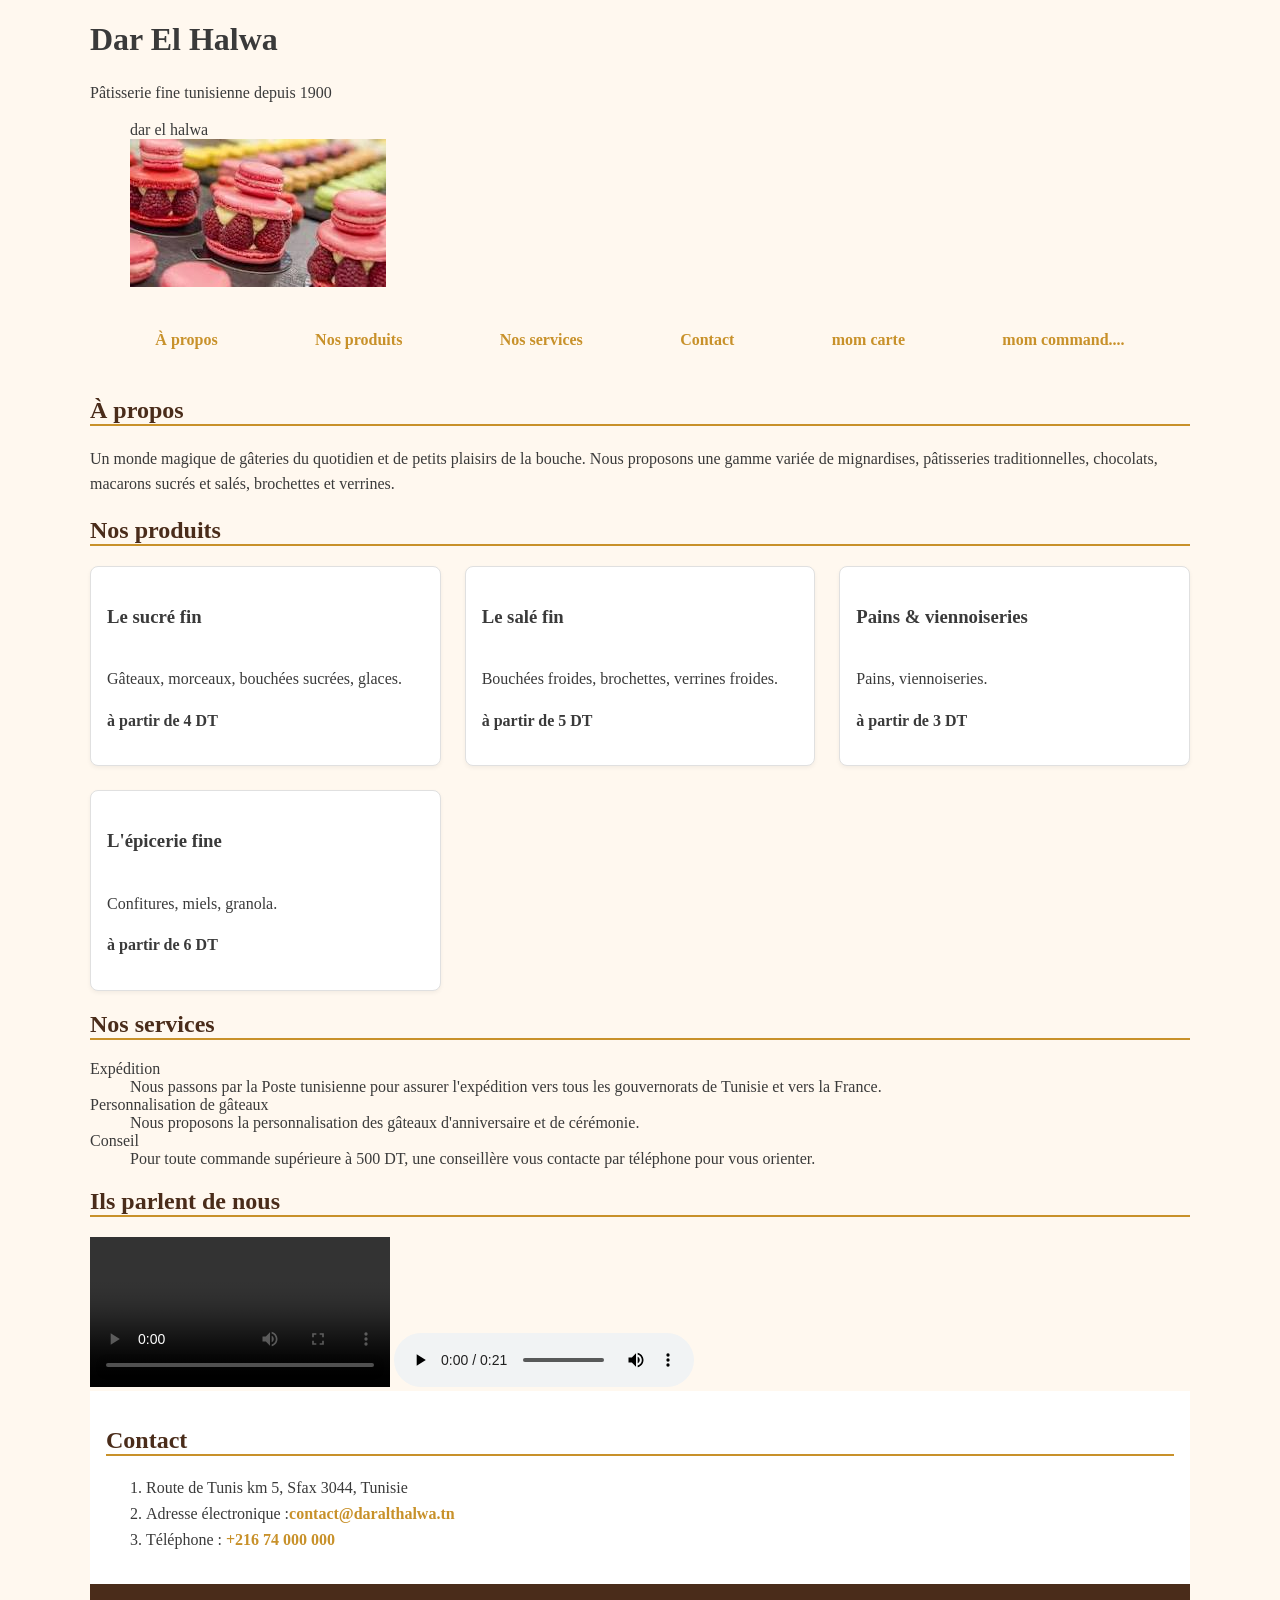
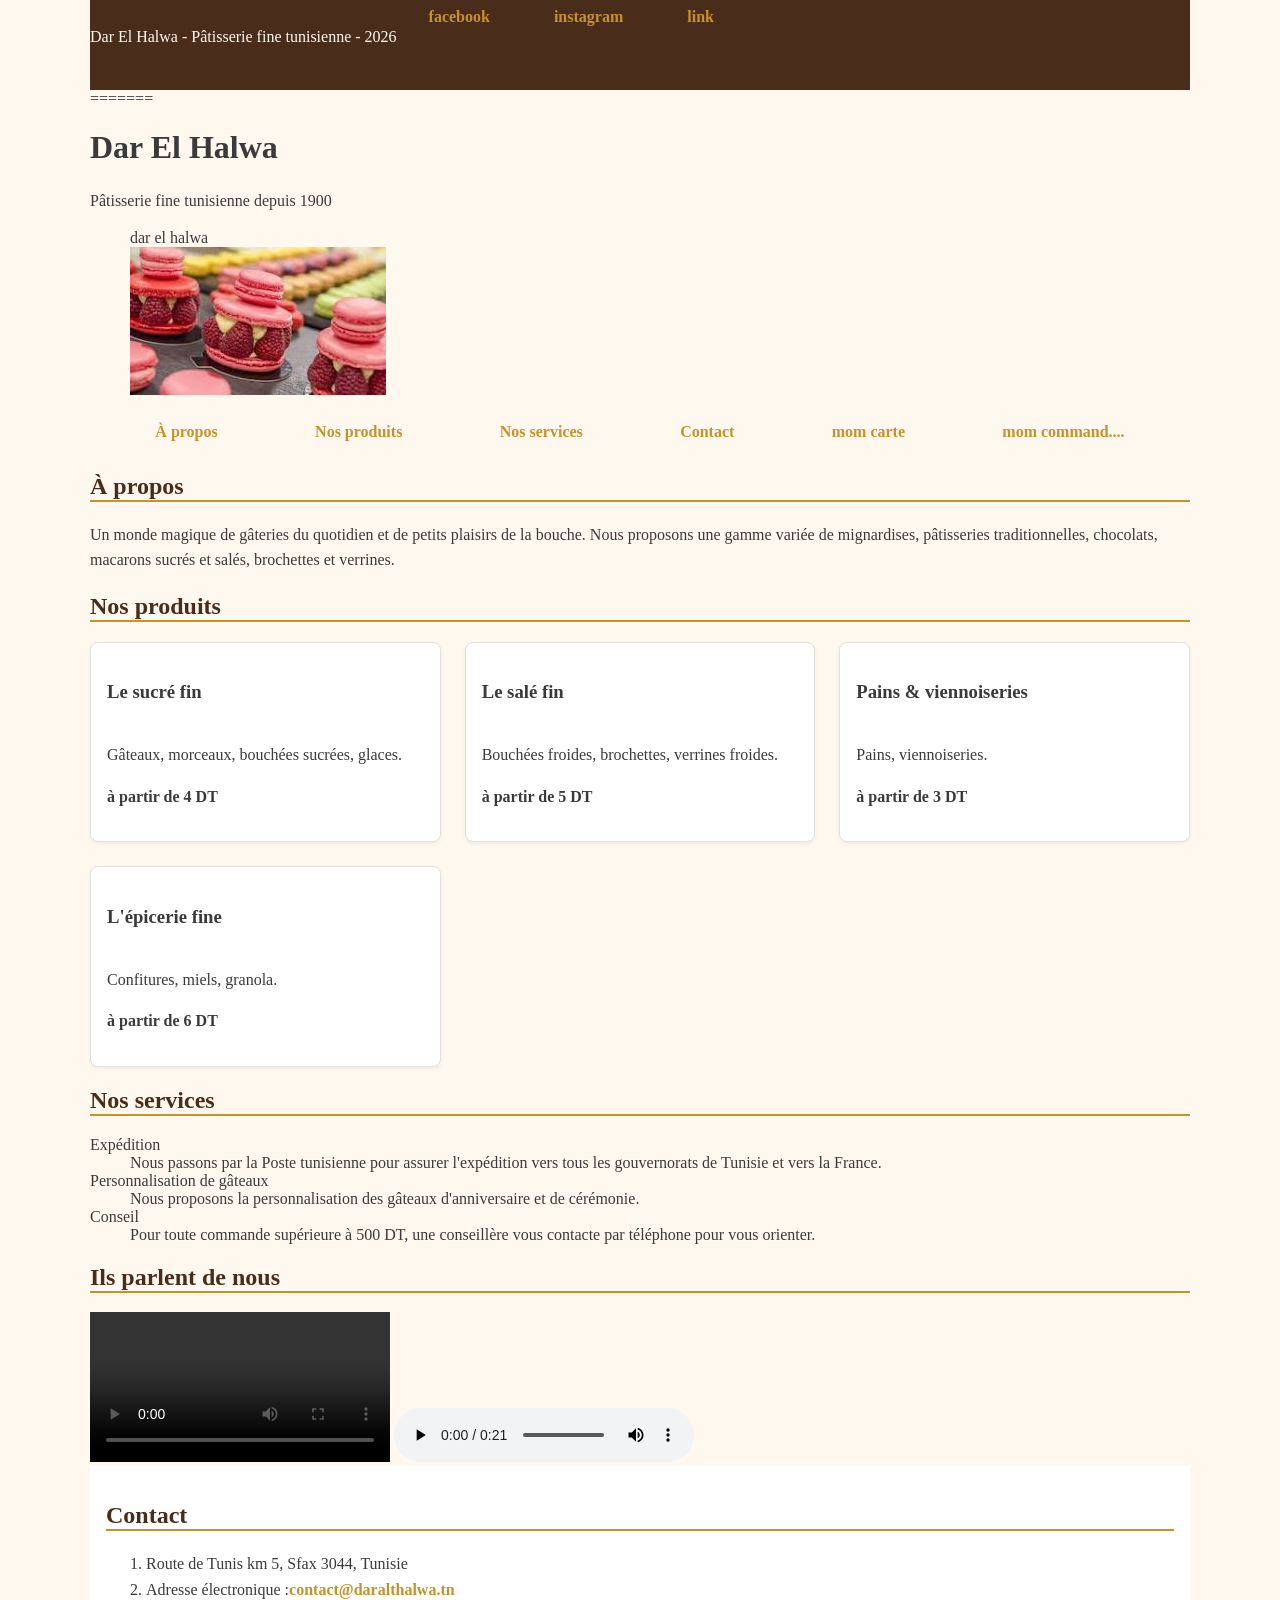
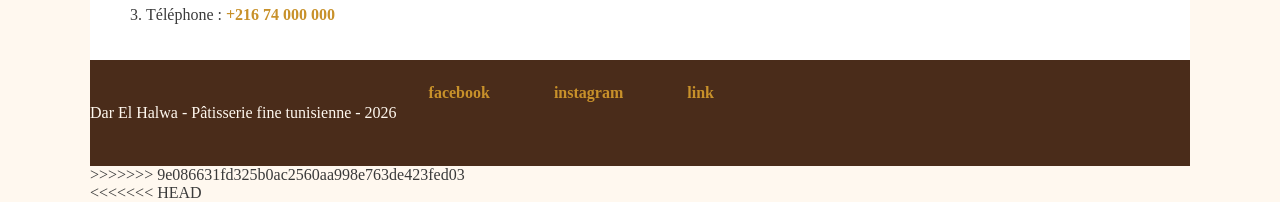
==== commit b5f3fb5f: "bellahi i5dem" ====
--- a/index.html
+++ b/index.html
@@ -1,3 +1,4 @@
+<<<<<<< HEAD
 <!DOCTYPE html>
 <html lang="en">
 <head>
@@ -123,4 +124,131 @@
         <a href="https://www.linkedin.com/company/darelhalwa">link</a>
     </footer>
 
+=======
+<!DOCTYPE html>
+<html lang="en">
+<head>
+    <meta charset="UTF-8">
+    <meta name="viewport" content="width=device-width, initial-scale=1.0">
+    <title>Dar El Halwa - Pâtisserie fine tunisienne</title>
+    <link rel="stylesheet" href="css/style.css">
+</head>
+<body>
+     <header>
+        <h1>Dar El Halwa</h1>
+        <p>Pâtisserie fine tunisienne depuis 1900</p>
+
+        <figure>
+            <figcaption>dar el halwa </figcaption>
+            <img src="image/pati.jpg">
+        </figure>
+    </header>
+
+    <nav>
+        <ul>
+            <li><a href="#apropos">À propos</a></li>
+            <li><a href="#produits">Nos produits</a></li>
+            <li><a href="#services">Nos services</a></li>
+            <li><a href="#contact">Contact</a></li>
+            <li><a href="carte.html" >mom carte</a></li>
+            <li><a href="commande.html" >mom command....</a></li>
+        </ul>
+    </nav>
+
+    <main>
+
+        <section id="apropos">
+            <h2>À propos</h2>
+
+            <p>
+                Un monde magique de gâteries du quotidien et de petits plaisirs de la bouche.
+                Nous proposons une gamme variée de mignardises, pâtisseries traditionnelles,
+                chocolats, macarons sucrés et salés, brochettes et verrines.
+            </p>
+        </section>
+        <section id="produits">
+            <h2>Nos produits</h2>
+            <ul class="grille-produits">
+                 <li class="carte">
+                 <h3>Le sucré fin</h3>
+                 <p>Gâteaux, morceaux, bouchées sucrées, glaces.</p>
+                 <p class="prix">à partir de 4 DT</p> </li>
+  
+  <li class="carte">
+    <h3>Le salé fin</h3>
+    <p>Bouchées froides, brochettes, verrines froides.</p>
+    <p class="prix">à partir de 5 DT</p>
+  </li>
+  
+  <li class="carte">
+    <h3>Pains & viennoiseries</h3>
+    <p>Pains, viennoiseries.</p>
+    <p class="prix">à partir de 3 DT</p>
+  </li>
+  
+  <li class="carte">
+    <h3>L'épicerie fine</h3>
+    <p>Confitures, miels, granola.</p>
+    <p class="prix">à partir de 6 DT</p>
+  </li>
+</ul>
+        </section>
+
+
+        <section id="services">
+            <h2>Nos services</h2>
+
+            <dl>
+                <dt>Expédition</dt>
+                <dd>
+                    Nous passons par la Poste tunisienne pour assurer
+                    l'expédition vers tous les gouvernorats de Tunisie
+                    et vers la France.
+                </dd>
+
+                <dt>Personnalisation de gâteaux</dt>
+                <dd>
+                    Nous proposons la personnalisation des gâteaux
+                    d'anniversaire et de cérémonie.
+                </dd>
+
+                <dt>Conseil</dt>
+                <dd>
+                    Pour toute commande supérieure à 500 DT,
+                    une conseillère vous contacte par téléphone
+                    pour vous orienter.
+                </dd>
+            </dl>
+        </section>
+        <section id="temoignages">
+    <h2>Ils parlent de nous</h2>
+    
+    <video controls>
+        <source src="media/12669-241236739_medium.mp4" type="video/mp4">
+        Votre navigateur ne prend pas en charge la lecture de vidéo <a href="temoignages.mp4">Télécharger la vidéo</a>.
+    </video>
+    <audio controls>
+        <source src="media/freesound_community-ice-cream-truck-theme-77464.mp3" type="audio/mpeg">
+        Votre navigateur ne prend pas en charge l'élément audio.
+    </audio>
+</section>
+
+
+        <section id="contact">
+            <h2>Contact</h2>
+
+            <ol>
+                <li>Route de Tunis km 5, Sfax 3044, Tunisie</li>
+                <li>Adresse électronique :<a href="mailto:contact@daralthalwa.tn">contact@daralthalwa.tn</a></li>
+                <li>Téléphone :<a href="telto:+216 74 000 000"> +216 74 000 000</a></li>
+            </ol>
+        </section>
+</body><footer>
+        <p>Dar El Halwa - Pâtisserie fine tunisienne - 2026</p>
+        <a href="https://www.facebook.com/darelhalwa"> facebook </a><br>
+        <a href="https://www.instagram.com/darelhalwa">instagram</a><br>
+        <a href="https://www.linkedin.com/company/darelhalwa">link</a>
+    </footer>
+
+>>>>>>> 9e086631fd325b0ac2560aa998e763de423fed03
 </html>
--- a/css/style.css
+++ b/css/style.css
@@ -1,3 +1,4 @@
+<<<<<<< HEAD
 h1 { color: red; }
 :root {
   --miel: #c8912a;
@@ -148,4 +149,156 @@
 .carte .prix {
   margin-top: auto;
   font-weight: bold;
+=======
+h1 { color: red; }
+:root {
+  --miel: #c8912a;
+  --chocolat: #4a2c1a;
+  --creme: #fff8ef;
+  --pistache: #6b8e4e;
+  --gris-texte: #3a3a3a;
+  --espace: 1rem;
+}
+* {
+  box-sizing: border-box;
+}
+
+body {
+  background-color: var(--creme);
+  color: var(--gris-texte);
+}
+h2 {
+  color: var(--chocolat);
+  border-bottom: 2px solid var(--miel);
+}
+
+nav ,a {
+  color: var(--chocolat);
+  font-weight: bold;
+  text-decoration: none;
+}
+
+strong {
+  color: var(--miel);
+}
+
+footer {
+  background-color: var(--chocolat);
+  color: var(--creme);
+  text-align: center;
+}
+
+
+p, li {
+  line-height: 1.6;
+}
+
+
+#contact {
+  background-color: #ffffff;
+  padding: var(--espace);
+}
+
+a:link { color: var(--miel); }
+a:visited { color: var(--pistache); }
+a:hover { color: var(--chocolat); text-decoration: underline; }
+a:active { color: var(--chocolat); }
+.carte-info {
+  width: 400 px;
+  padding: 20 px;
+  border: 2px solid var(--miel);
+  margin: 30 px;
+}
+table {
+  border-collapse: collapse;
+  width: 100%;
+}
+
+thead {
+  background-color: var(--miel);
+  color: var(--chocolat);
+}
+
+th, td {
+  border: 1px solid #ccc;
+  padding: 8px;
+}
+
+tbody tr td:last-child {
+  text-align: right;
+}
+
+tbody tr:nth-child(even) {
+  background-color: #faf3e8;
+}
+
+caption {
+  caption-side: bottom;
+  font-style: italic;
+}
+body {
+  display: grid;
+  grid-template-areas:
+    "entete"
+    "navigation"
+    "contenu"
+    "pied";
+  grid-template-rows: auto auto 1fr auto;
+  min-height: 100vh;
+  max-width: 1100px;
+  margin: 0 auto;
+}
+
+header { grid-area: entete; }
+nav { grid-area: navigation; }
+main { grid-area: contenu; }
+footer { grid-area: pied; }
+nav ul {
+  display: flex;
+  flex-wrap: wrap;
+  justify-content: space-evenly;
+  align-items: center;
+  gap: var(--espace, 1rem);
+  list-style: none;
+  padding: 0;
+}
+
+nav a {
+  display: block;
+  padding: 0.5rem 1rem;
+  border-radius: 4px;
+  text-decoration: none;
+  transition: background-color 0.2s;
+}
+footer {
+  display: flex;
+  gap: calc(var(--espace, 1rem) * 2);
+  padding: 1.5rem 0;
+}
+
+footer > div {
+  flex: 1;
+}
+.grille-produits {
+  display: grid;
+  grid-template-columns: repeat(3, 1fr);
+  gap: 1.5rem;
+  list-style: none;
+  padding: 0;
+}
+
+.carte {
+  display: flex;
+  flex-direction: column;
+  background-color: #ffffff;
+  border: 1px solid #e0e0e0;
+  padding: 1rem;
+  border-radius: 8px;
+  box-shadow: 0 2px 4px rgba(0,0,0,0.05);
+}
+
+.carte .prix {
+  margin-top: auto;
+  font-weight: bold;
+>>>>>>> 9e086631fd325b0ac2560aa998e763de423fed03
 }
--- a/css/style.css
+++ b/css/style.css
@@ -1,3 +1,4 @@
+<<<<<<< HEAD
 h1 { color: red; }
 :root {
   --miel: #c8912a;
@@ -148,4 +149,156 @@
 .carte .prix {
   margin-top: auto;
   font-weight: bold;
+=======
+h1 { color: red; }
+:root {
+  --miel: #c8912a;
+  --chocolat: #4a2c1a;
+  --creme: #fff8ef;
+  --pistache: #6b8e4e;
+  --gris-texte: #3a3a3a;
+  --espace: 1rem;
+}
+* {
+  box-sizing: border-box;
+}
+
+body {
+  background-color: var(--creme);
+  color: var(--gris-texte);
+}
+h2 {
+  color: var(--chocolat);
+  border-bottom: 2px solid var(--miel);
+}
+
+nav ,a {
+  color: var(--chocolat);
+  font-weight: bold;
+  text-decoration: none;
+}
+
+strong {
+  color: var(--miel);
+}
+
+footer {
+  background-color: var(--chocolat);
+  color: var(--creme);
+  text-align: center;
+}
+
+
+p, li {
+  line-height: 1.6;
+}
+
+
+#contact {
+  background-color: #ffffff;
+  padding: var(--espace);
+}
+
+a:link { color: var(--miel); }
+a:visited { color: var(--pistache); }
+a:hover { color: var(--chocolat); text-decoration: underline; }
+a:active { color: var(--chocolat); }
+.carte-info {
+  width: 400 px;
+  padding: 20 px;
+  border: 2px solid var(--miel);
+  margin: 30 px;
+}
+table {
+  border-collapse: collapse;
+  width: 100%;
+}
+
+thead {
+  background-color: var(--miel);
+  color: var(--chocolat);
+}
+
+th, td {
+  border: 1px solid #ccc;
+  padding: 8px;
+}
+
+tbody tr td:last-child {
+  text-align: right;
+}
+
+tbody tr:nth-child(even) {
+  background-color: #faf3e8;
+}
+
+caption {
+  caption-side: bottom;
+  font-style: italic;
+}
+body {
+  display: grid;
+  grid-template-areas:
+    "entete"
+    "navigation"
+    "contenu"
+    "pied";
+  grid-template-rows: auto auto 1fr auto;
+  min-height: 100vh;
+  max-width: 1100px;
+  margin: 0 auto;
+}
+
+header { grid-area: entete; }
+nav { grid-area: navigation; }
+main { grid-area: contenu; }
+footer { grid-area: pied; }
+nav ul {
+  display: flex;
+  flex-wrap: wrap;
+  justify-content: space-evenly;
+  align-items: center;
+  gap: var(--espace, 1rem);
+  list-style: none;
+  padding: 0;
+}
+
+nav a {
+  display: block;
+  padding: 0.5rem 1rem;
+  border-radius: 4px;
+  text-decoration: none;
+  transition: background-color 0.2s;
+}
+footer {
+  display: flex;
+  gap: calc(var(--espace, 1rem) * 2);
+  padding: 1.5rem 0;
+}
+
+footer > div {
+  flex: 1;
+}
+.grille-produits {
+  display: grid;
+  grid-template-columns: repeat(3, 1fr);
+  gap: 1.5rem;
+  list-style: none;
+  padding: 0;
+}
+
+.carte {
+  display: flex;
+  flex-direction: column;
+  background-color: #ffffff;
+  border: 1px solid #e0e0e0;
+  padding: 1rem;
+  border-radius: 8px;
+  box-shadow: 0 2px 4px rgba(0,0,0,0.05);
+}
+
+.carte .prix {
+  margin-top: auto;
+  font-weight: bold;
+>>>>>>> 9e086631fd325b0ac2560aa998e763de423fed03
 }
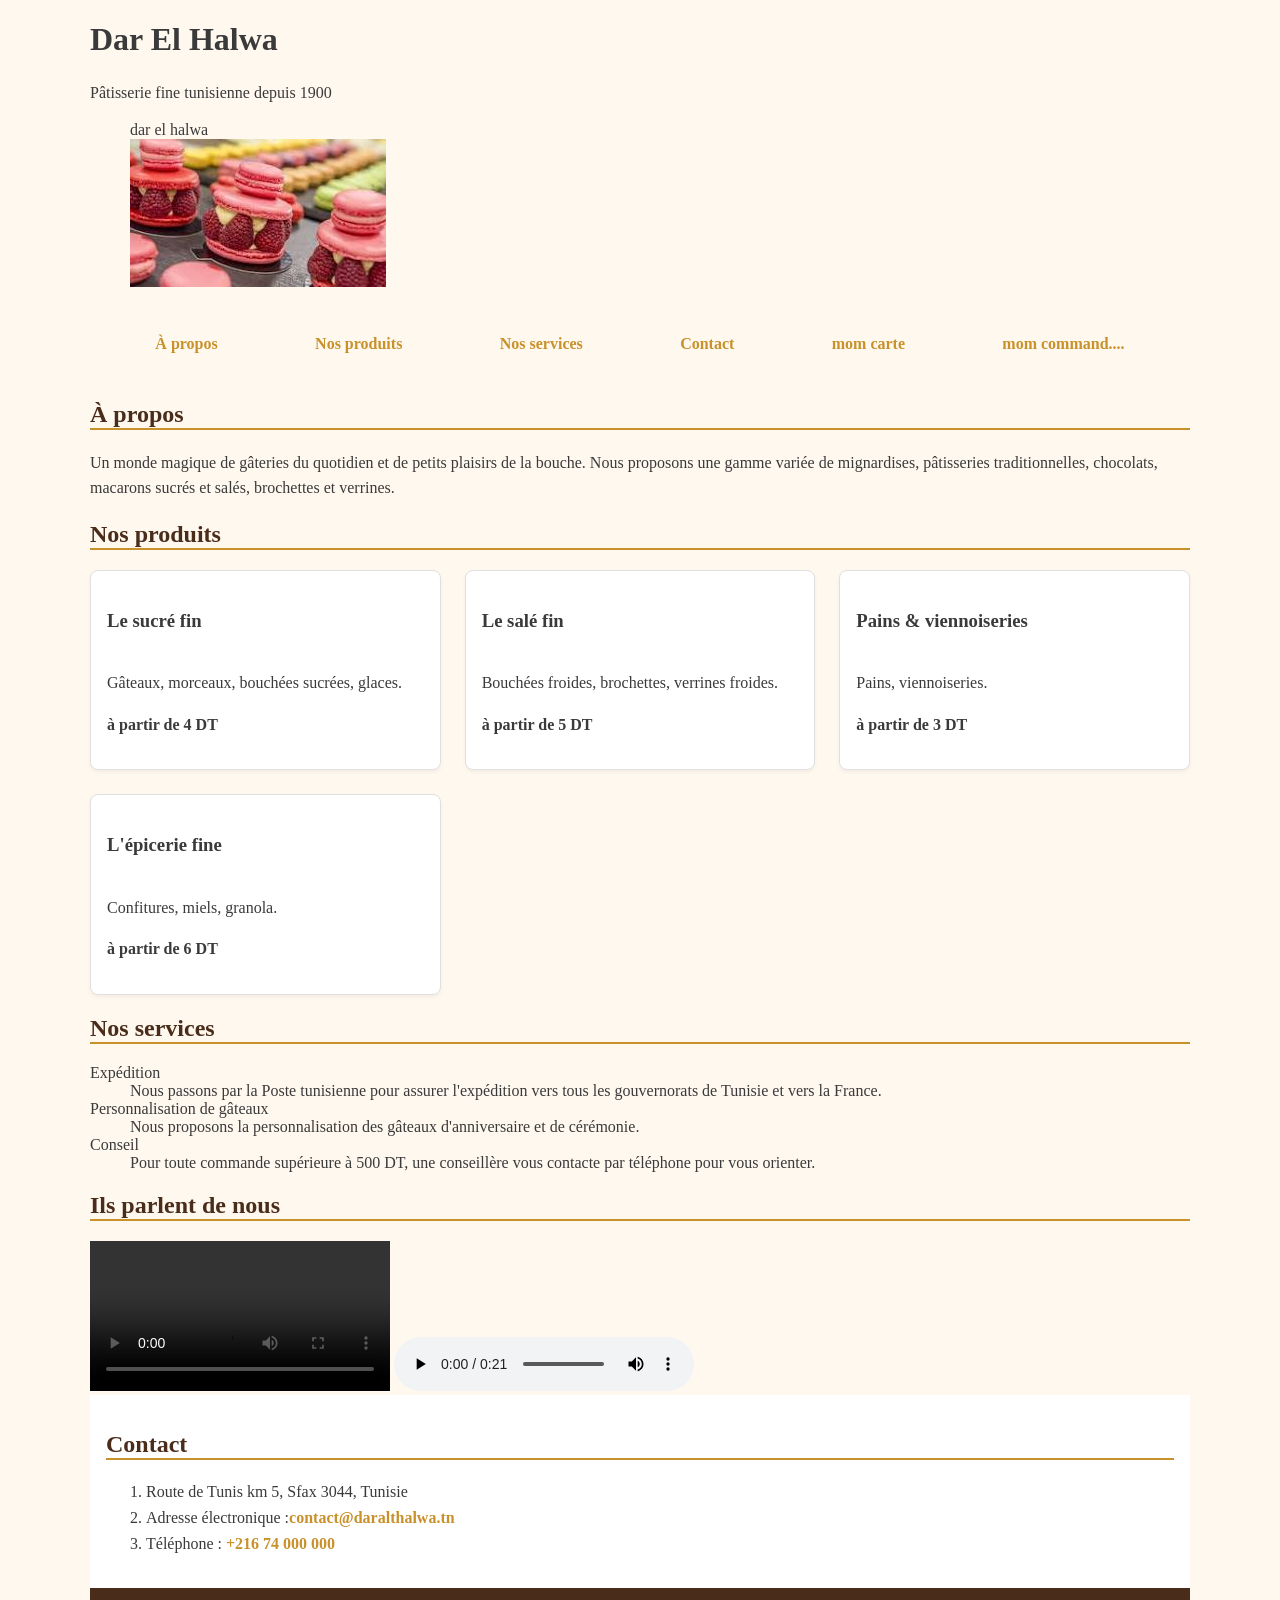
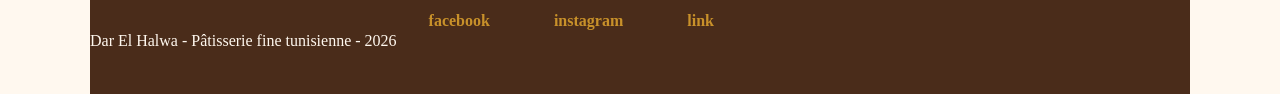
==== commit d2979a40: "dfkgds" ====
--- a/index.html
+++ b/index.html
@@ -1,4 +1,3 @@
-<<<<<<< HEAD
 <!DOCTYPE html>
 <html lang="en">
 <head>
@@ -124,131 +123,4 @@
         <a href="https://www.linkedin.com/company/darelhalwa">link</a>
     </footer>
 
-=======
-<!DOCTYPE html>
-<html lang="en">
-<head>
-    <meta charset="UTF-8">
-    <meta name="viewport" content="width=device-width, initial-scale=1.0">
-    <title>Dar El Halwa - Pâtisserie fine tunisienne</title>
-    <link rel="stylesheet" href="css/style.css">
-</head>
-<body>
-     <header>
-        <h1>Dar El Halwa</h1>
-        <p>Pâtisserie fine tunisienne depuis 1900</p>
-
-        <figure>
-            <figcaption>dar el halwa </figcaption>
-            <img src="image/pati.jpg">
-        </figure>
-    </header>
-
-    <nav>
-        <ul>
-            <li><a href="#apropos">À propos</a></li>
-            <li><a href="#produits">Nos produits</a></li>
-            <li><a href="#services">Nos services</a></li>
-            <li><a href="#contact">Contact</a></li>
-            <li><a href="carte.html" >mom carte</a></li>
-            <li><a href="commande.html" >mom command....</a></li>
-        </ul>
-    </nav>
-
-    <main>
-
-        <section id="apropos">
-            <h2>À propos</h2>
-
-            <p>
-                Un monde magique de gâteries du quotidien et de petits plaisirs de la bouche.
-                Nous proposons une gamme variée de mignardises, pâtisseries traditionnelles,
-                chocolats, macarons sucrés et salés, brochettes et verrines.
-            </p>
-        </section>
-        <section id="produits">
-            <h2>Nos produits</h2>
-            <ul class="grille-produits">
-                 <li class="carte">
-                 <h3>Le sucré fin</h3>
-                 <p>Gâteaux, morceaux, bouchées sucrées, glaces.</p>
-                 <p class="prix">à partir de 4 DT</p> </li>
-  
-  <li class="carte">
-    <h3>Le salé fin</h3>
-    <p>Bouchées froides, brochettes, verrines froides.</p>
-    <p class="prix">à partir de 5 DT</p>
-  </li>
-  
-  <li class="carte">
-    <h3>Pains & viennoiseries</h3>
-    <p>Pains, viennoiseries.</p>
-    <p class="prix">à partir de 3 DT</p>
-  </li>
-  
-  <li class="carte">
-    <h3>L'épicerie fine</h3>
-    <p>Confitures, miels, granola.</p>
-    <p class="prix">à partir de 6 DT</p>
-  </li>
-</ul>
-        </section>
-
-
-        <section id="services">
-            <h2>Nos services</h2>
-
-            <dl>
-                <dt>Expédition</dt>
-                <dd>
-                    Nous passons par la Poste tunisienne pour assurer
-                    l'expédition vers tous les gouvernorats de Tunisie
-                    et vers la France.
-                </dd>
-
-                <dt>Personnalisation de gâteaux</dt>
-                <dd>
-                    Nous proposons la personnalisation des gâteaux
-                    d'anniversaire et de cérémonie.
-                </dd>
-
-                <dt>Conseil</dt>
-                <dd>
-                    Pour toute commande supérieure à 500 DT,
-                    une conseillère vous contacte par téléphone
-                    pour vous orienter.
-                </dd>
-            </dl>
-        </section>
-        <section id="temoignages">
-    <h2>Ils parlent de nous</h2>
-    
-    <video controls>
-        <source src="media/12669-241236739_medium.mp4" type="video/mp4">
-        Votre navigateur ne prend pas en charge la lecture de vidéo <a href="temoignages.mp4">Télécharger la vidéo</a>.
-    </video>
-    <audio controls>
-        <source src="media/freesound_community-ice-cream-truck-theme-77464.mp3" type="audio/mpeg">
-        Votre navigateur ne prend pas en charge l'élément audio.
-    </audio>
-</section>
-
-
-        <section id="contact">
-            <h2>Contact</h2>
-
-            <ol>
-                <li>Route de Tunis km 5, Sfax 3044, Tunisie</li>
-                <li>Adresse électronique :<a href="mailto:contact@daralthalwa.tn">contact@daralthalwa.tn</a></li>
-                <li>Téléphone :<a href="telto:+216 74 000 000"> +216 74 000 000</a></li>
-            </ol>
-        </section>
-</body><footer>
-        <p>Dar El Halwa - Pâtisserie fine tunisienne - 2026</p>
-        <a href="https://www.facebook.com/darelhalwa"> facebook </a><br>
-        <a href="https://www.instagram.com/darelhalwa">instagram</a><br>
-        <a href="https://www.linkedin.com/company/darelhalwa">link</a>
-    </footer>
-
->>>>>>> 9e086631fd325b0ac2560aa998e763de423fed03
 </html>
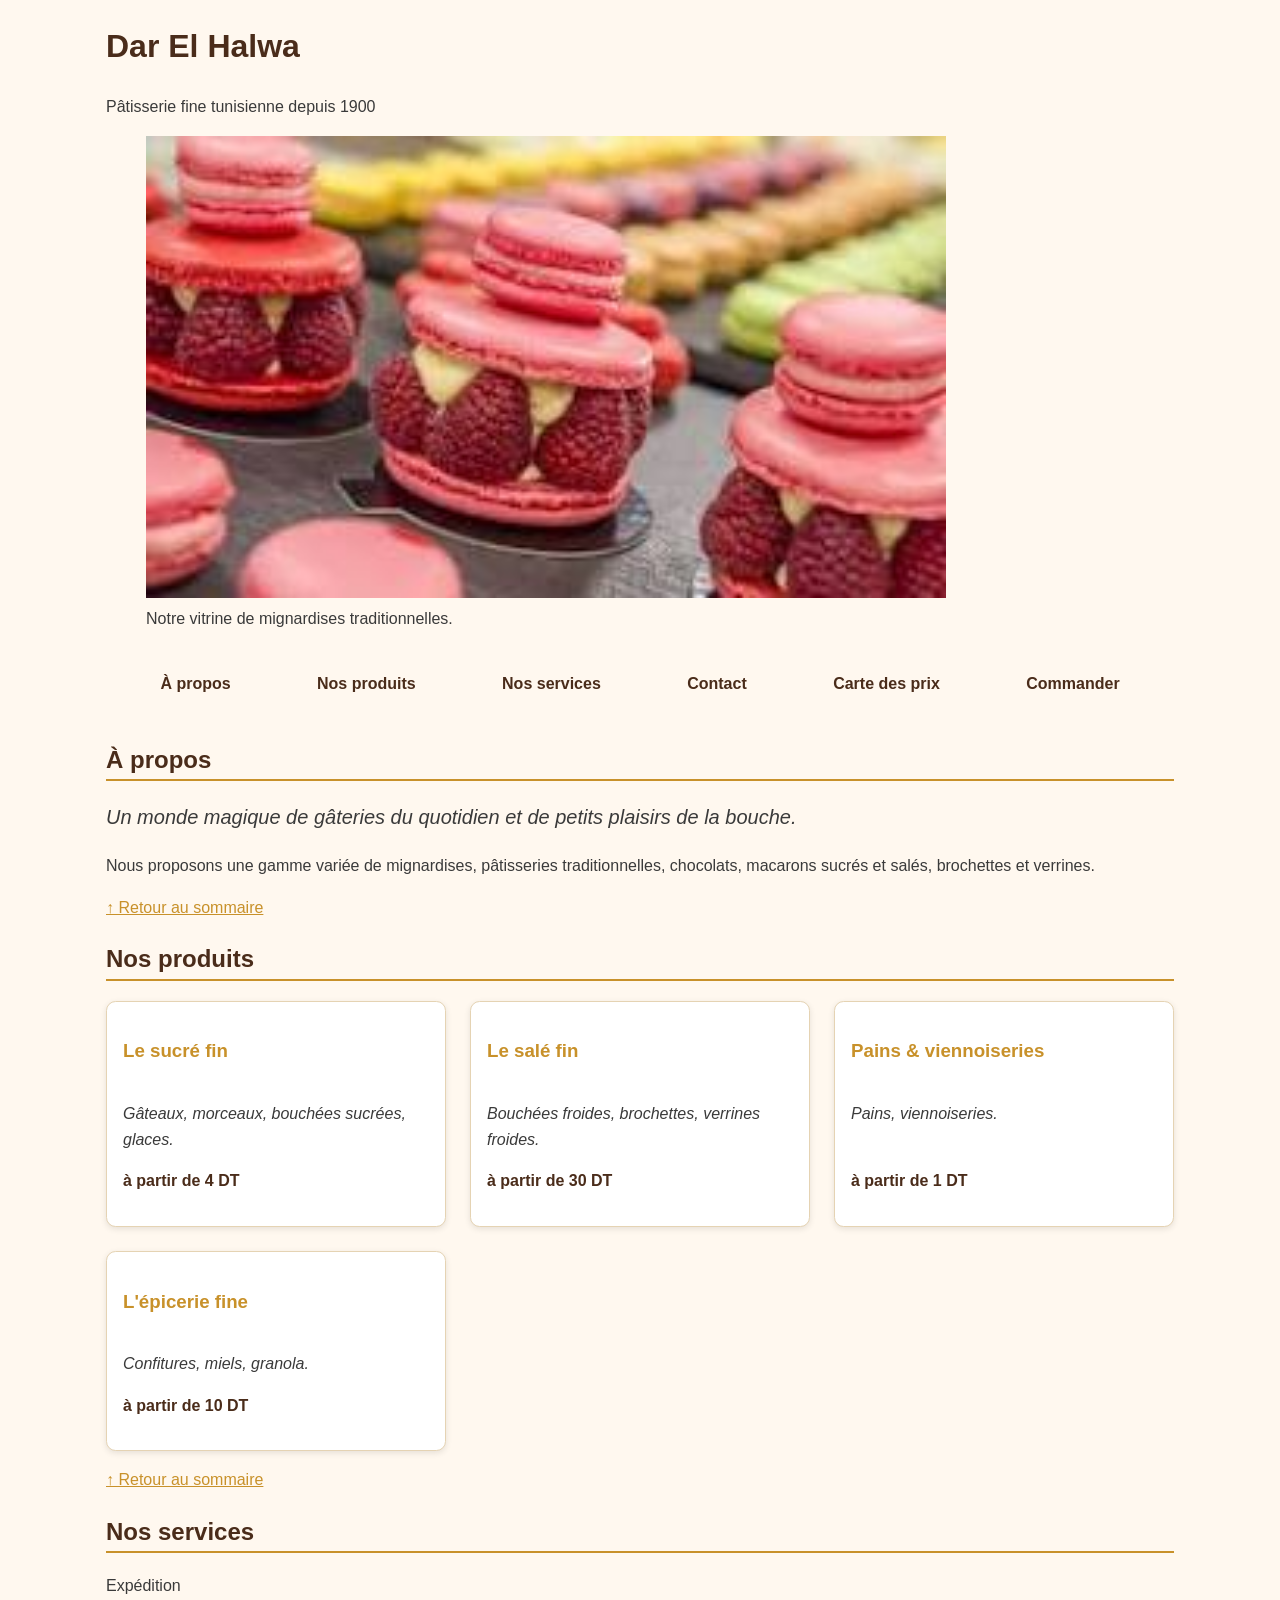
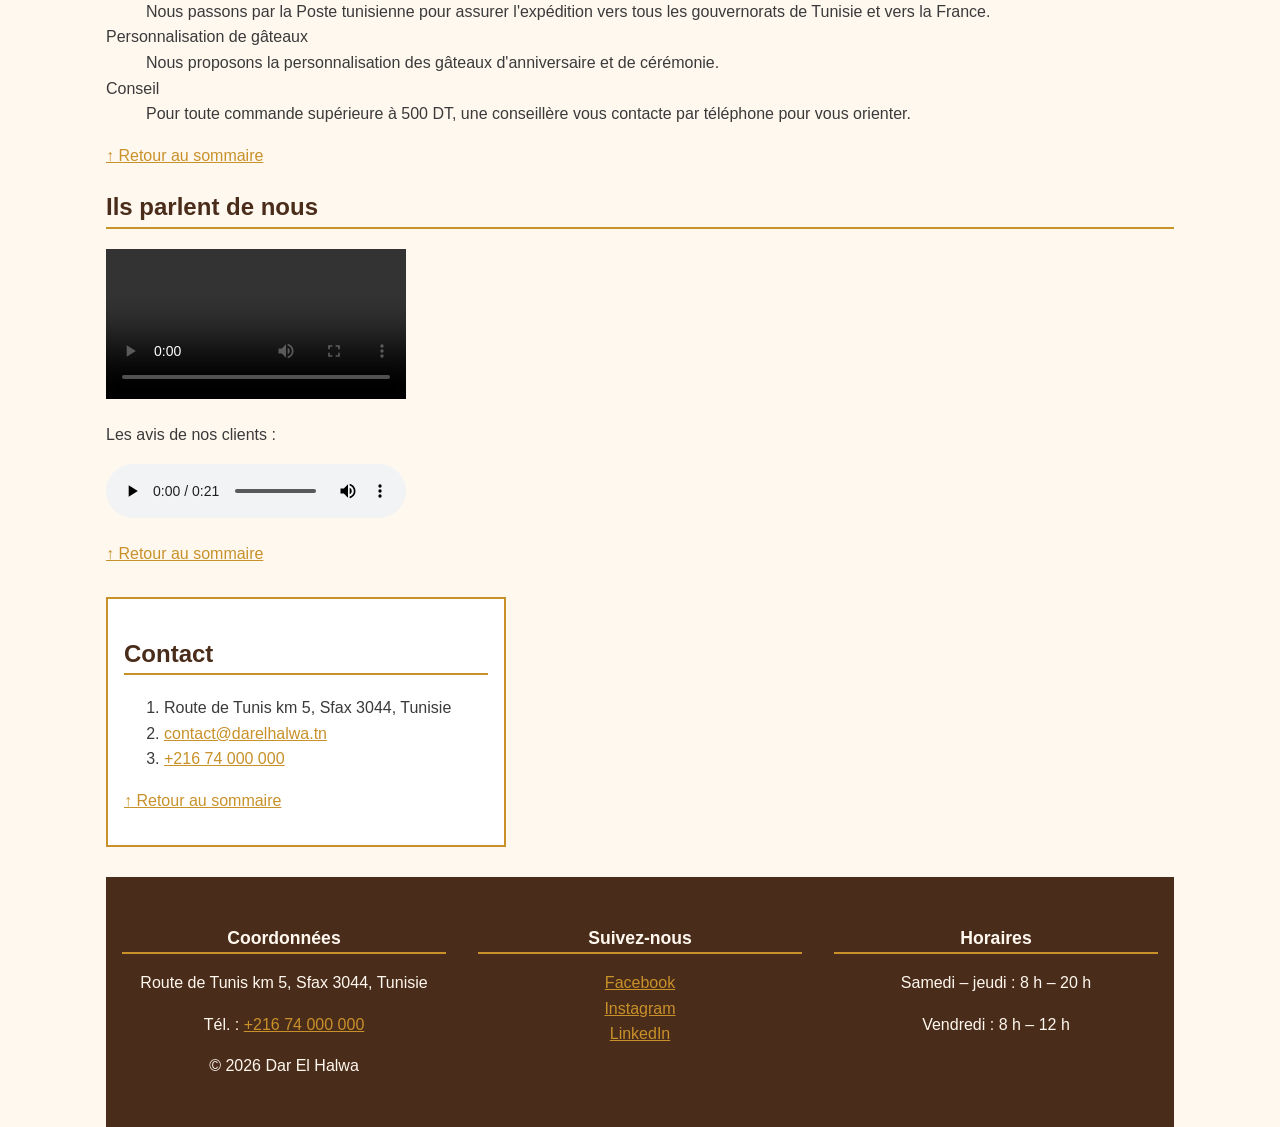
==== commit beff8f46: "bellahi i5dem rak jalatetni" ====
--- a/index.html
+++ b/index.html
@@ -1,126 +1,122 @@
 <!DOCTYPE html>
-<html lang="en">
+<html lang="fr">
 <head>
-    <meta charset="UTF-8">
-    <meta name="viewport" content="width=device-width, initial-scale=1.0">
-    <title>Dar El Halwa - Pâtisserie fine tunisienne</title>
-    <link rel="stylesheet" href="css/style.css">
+  <meta charset="UTF-8">
+  <meta name="viewport" content="width=device-width, initial-scale=1">
+  <title>Dar El Halwa — Pâtisserie fine tunisienne</title>
+  <link rel="stylesheet" href="css/style.css">
 </head>
 <body>
-     <header>
-        <h1>Dar El Halwa</h1>
-        <p>Pâtisserie fine tunisienne depuis 1900</p>
+  <header>
+    <h1>Dar El Halwa</h1>
+    <p>Pâtisserie fine tunisienne depuis 1900</p>
+    <figure>
+      <img src="image/pati.jpg" alt="Vitrine garnie de mignardises, cornes de gazelle et makrouds" width="800" height="450">
+      <figcaption>Notre vitrine de mignardises traditionnelles.</figcaption>
+    </figure>
+  </header>
+  <nav id="sommaire" aria-label="Navigation principale">
+    <ul>
+      <li><a href="#apropos">À propos</a></li>
+      <li><a href="#produits">Nos produits</a></li>
+      <li><a href="#services">Nos services</a></li>
+      <li><a href="#contact">Contact</a></li>
+      <li><a href="carte.html">Carte des prix</a></li>
+      <li><a href="commande.html">Commander</a></li>
+    </ul>
+  </nav>
+  <main>
+    <section id="apropos">
+      <h2>À propos</h2>
+      <p class="mise-en-avant">Un monde magique de gâteries du quotidien et de petits plaisirs de la bouche.</p>
+      <p>Nous proposons une gamme variée de mignardises, pâtisseries traditionnelles, chocolats, macarons sucrés et salés, brochettes et verrines.</p>
+    <p><a href="#sommaire">↑ Retour au sommaire</a></p>
+    </section>
 
-        <figure>
-            <figcaption>dar el halwa </figcaption>
-            <img src="image/pati.jpg">
-        </figure>
-    </header>
+    <section id="produits">
+      <h2>Nos produits</h2>
+      <ul class="grille-produits">
+        <li class="carte">
+          <h3><strong>Le sucré fin</strong></h3>
+          <p><em>Gâteaux, morceaux, bouchées sucrées, glaces.</em></p>
+          <p class="prix">à partir de 4 DT</p>
+        </li>
+        <li class="carte">
+          <h3><strong>Le salé fin</strong></h3>
+          <p><em>Bouchées froides, brochettes, verrines froides.</em></p>
+          <p class="prix">à partir de 30 DT</p>
+        </li>
+        <li class="carte">
+          <h3><strong>Pains &amp; viennoiseries</strong></h3>
+          <p><em>Pains, viennoiseries.</em></p>
+          <p class="prix">à partir de 1 DT</p>
+        </li>
+        <li class="carte">
+          <h3><strong>L'épicerie fine</strong></h3>
+          <p><em>Confitures, miels, granola.</em></p>
+          <p class="prix">à partir de 10 DT</p>
+        </li>
+      </ul>
+    <p><a href="#sommaire">↑ Retour au sommaire</a></p>
+    </section>
 
-    <nav>
-        <ul>
-            <li><a href="#apropos">À propos</a></li>
-            <li><a href="#produits">Nos produits</a></li>
-            <li><a href="#services">Nos services</a></li>
-            <li><a href="#contact">Contact</a></li>
-            <li><a href="carte.html" >mom carte</a></li>
-            <li><a href="commande.html" >mom command....</a></li>
-        </ul>
-    </nav>
+    <section id="services">
+      <h2>Nos services</h2>
+      <dl>
+        <dt>Expédition</dt>
+        <dd>Nous passons par la Poste tunisienne pour assurer l'expédition vers tous les gouvernorats de Tunisie et vers la France.</dd>
+        <dt>Personnalisation de gâteaux</dt>
+        <dd>Nous proposons la personnalisation des gâteaux d'anniversaire et de cérémonie.</dd>
+        <dt>Conseil</dt>
+        <dd>Pour toute commande supérieure à 500 DT, une conseillère vous contacte par téléphone pour vous orienter.</dd>
+      </dl>
+    <p><a href="#sommaire">↑ Retour au sommaire</a></p>
+    </section>
 
-    <main>
+    <section id="temoignages">
+      <h2>Ils parlent de nous</h2>
+      <video controls preload="metadata">
+        <source src="media/12669-241236739_medium.mp4" type="video/mp4">
+        Votre navigateur ne sait pas lire cette vidéo. <a href="media/12669-241236739_medium.mp4">Télécharger la vidéo</a>.
+      </video>
+      <p>Les avis de nos clients :</p>
+      <audio controls preload="metadata">
+        <source src="media/freesound_community-ice-cream-truck-theme-77464.mp3" type="audio/mpeg">
+        Votre navigateur ne sait pas lire ce fichier audio.
+      </audio>
+    <p><a href="#sommaire">↑ Retour au sommaire</a></p>
+    </section>
 
-        <section id="apropos">
-            <h2>À propos</h2>
-
-            <p>
-                Un monde magique de gâteries du quotidien et de petits plaisirs de la bouche.
-                Nous proposons une gamme variée de mignardises, pâtisseries traditionnelles,
-                chocolats, macarons sucrés et salés, brochettes et verrines.
-            </p>
-        </section>
-        <section id="produits">
-            <h2>Nos produits</h2>
-            <ul class="grille-produits">
-                 <li class="carte">
-                 <h3>Le sucré fin</h3>
-                 <p>Gâteaux, morceaux, bouchées sucrées, glaces.</p>
-                 <p class="prix">à partir de 4 DT</p> </li>
-  
-  <li class="carte">
-    <h3>Le salé fin</h3>
-    <p>Bouchées froides, brochettes, verrines froides.</p>
-    <p class="prix">à partir de 5 DT</p>
-  </li>
-  
-  <li class="carte">
-    <h3>Pains & viennoiseries</h3>
-    <p>Pains, viennoiseries.</p>
-    <p class="prix">à partir de 3 DT</p>
-  </li>
-  
-  <li class="carte">
-    <h3>L'épicerie fine</h3>
-    <p>Confitures, miels, granola.</p>
-    <p class="prix">à partir de 6 DT</p>
-  </li>
-</ul>
-        </section>
-
-
-        <section id="services">
-            <h2>Nos services</h2>
-
-            <dl>
-                <dt>Expédition</dt>
-                <dd>
-                    Nous passons par la Poste tunisienne pour assurer
-                    l'expédition vers tous les gouvernorats de Tunisie
-                    et vers la France.
-                </dd>
-
-                <dt>Personnalisation de gâteaux</dt>
-                <dd>
-                    Nous proposons la personnalisation des gâteaux
-                    d'anniversaire et de cérémonie.
-                </dd>
-
-                <dt>Conseil</dt>
-                <dd>
-                    Pour toute commande supérieure à 500 DT,
-                    une conseillère vous contacte par téléphone
-                    pour vous orienter.
-                </dd>
-            </dl>
-        </section>
-        <section id="temoignages">
-    <h2>Ils parlent de nous</h2>
-    
-    <video controls>
-        <source src="media/12669-241236739_medium.mp4" type="video/mp4">
-        Votre navigateur ne prend pas en charge la lecture de vidéo <a href="temoignages.mp4">Télécharger la vidéo</a>.
-    </video>
-    <audio controls>
-        <source src="media/freesound_community-ice-cream-truck-theme-77464.mp3" type="audio/mpeg">
-        Votre navigateur ne prend pas en charge l'élément audio.
-    </audio>
-</section>
-
-
-        <section id="contact">
-            <h2>Contact</h2>
-
-            <ol>
-                <li>Route de Tunis km 5, Sfax 3044, Tunisie</li>
-                <li>Adresse électronique :<a href="mailto:contact@daralthalwa.tn">contact@daralthalwa.tn</a></li>
-                <li>Téléphone :<a href="telto:+216 74 000 000"> +216 74 000 000</a></li>
-            </ol>
-        </section>
-</body><footer>
-        <p>Dar El Halwa - Pâtisserie fine tunisienne - 2026</p>
-        <a href="https://www.facebook.com/darelhalwa"> facebook </a><br>
-        <a href="https://www.instagram.com/darelhalwa">instagram</a><br>
-        <a href="https://www.linkedin.com/company/darelhalwa">link</a>
-    </footer>
-
-</html>+    <section id="contact" class="carte-info">
+      <h2>Contact</h2>
+      <ol>
+        <li>Route de Tunis km 5, Sfax 3044, Tunisie</li>
+        <li><a href="mailto:contact@darelhalwa.tn">contact@darelhalwa.tn</a></li>
+        <li><a href="tel:+21674000000">+216 74 000 000</a></li>
+      </ol>
+    <p><a href="#sommaire">↑ Retour au sommaire</a></p>
+    </section>
+  </main>
+  <footer>
+    <div>
+      <h2>Coordonnées</h2>
+      <p>Route de Tunis km 5, Sfax 3044, Tunisie</p>
+      <p>Tél. : <a href="tel:+21674000000">+216 74 000 000</a></p>
+      <p>&copy; 2026 Dar El Halwa</p>
+    </div>
+    <div>
+      <h2>Suivez-nous</h2>
+      <ul>
+        <li><a href="https://www.facebook.com/darelhalwa" target="_blank" >Facebook</a></li>
+        <li><a href="https://www.instagram.com/darelhalwa" target="_blank" >Instagram</a></li>
+        <li><a href="https://www.linkedin.com/company/darelhalwa" target="_blank" >LinkedIn</a></li>
+      </ul>
+    </div>
+    <div>
+      <h2>Horaires</h2>
+      <p>Samedi – jeudi : 8 h – 20 h</p>
+      <p>Vendredi : 8 h – 12 h</p>
+    </div>
+  </footer>
+</body>
+</html>
--- a/css/style.css
+++ b/css/style.css
@@ -1,5 +1,7 @@
-<<<<<<< HEAD
-h1 { color: red; }
+*, *::before, *::after {
+  box-sizing: border-box;
+}
+
 :root {
   --miel: #c8912a;
   --chocolat: #4a2c1a;
@@ -8,83 +10,7 @@
   --gris-texte: #3a3a3a;
   --espace: 1rem;
 }
-* {
-  box-sizing: border-box;
-}
 
-body {
-  background-color: var(--creme);
-  color: var(--gris-texte);
-}
-h2 {
-  color: var(--chocolat);
-  border-bottom: 2px solid var(--miel);
-}
-
-nav ,a {
-  color: var(--chocolat);
-  font-weight: bold;
-  text-decoration: none;
-}
-
-strong {
-  color: var(--miel);
-}
-
-footer {
-  background-color: var(--chocolat);
-  color: var(--creme);
-  text-align: center;
-}
-
-
-p, li {
-  line-height: 1.6;
-}
-
-
-#contact {
-  background-color: #ffffff;
-  padding: var(--espace);
-}
-
-a:link { color: var(--miel); }
-a:visited { color: var(--pistache); }
-a:hover { color: var(--chocolat); text-decoration: underline; }
-a:active { color: var(--chocolat); }
-.carte-info {
-  width: 400 px;
-  padding: 20 px;
-  border: 2px solid var(--miel);
-  margin: 30 px;
-}
-table {
-  border-collapse: collapse;
-  width: 100%;
-}
-
-thead {
-  background-color: var(--miel);
-  color: var(--chocolat);
-}
-
-th, td {
-  border: 1px solid #ccc;
-  padding: 8px;
-}
-
-tbody tr td:last-child {
-  text-align: right;
-}
-
-tbody tr:nth-child(even) {
-  background-color: #faf3e8;
-}
-
-caption {
-  caption-side: bottom;
-  font-style: italic;
-}
 body {
   display: grid;
   grid-template-areas:
@@ -96,209 +22,113 @@
   min-height: 100vh;
   max-width: 1100px;
   margin: 0 auto;
+  padding: 0 var(--espace);
+  background-color: var(--creme);
+  color: var(--gris-texte);
+  font-family: "Segoe UI", Tahoma, Arial, sans-serif;
+  font-size: 1rem;
+  line-height: 1.6;
+}
+header { grid-area: entete; }
+nav    { grid-area: navigation; }
+main   { grid-area: contenu; }
+footer { grid-area: pied; }
+
+h1, h2, h3 { color: var(--chocolat); }
+h2 { border-bottom: 2px solid var(--miel); }
+
+p, li { line-height: 1.6; }
+
+strong { color: var(--miel); }
+
+img, video { max-width: 100%; height: auto; }
+audio { max-width: 100%; }
+
+a:link    { color: var(--miel); }
+a:visited { color: var(--pistache); }
+a:hover   { color: var(--chocolat); text-decoration: underline; }
+a:active  { color: var(--chocolat); }
+
+.mise-en-avant { font-size: 1.25rem; font-style: italic; }
+
+#contact { background-color: #fff; padding: var(--espace); }
+.carte-info {
+  max-width: 400px;
+  padding: 20px;
+  border: 2px solid var(--miel);
+  margin: 30px 0;
 }
 
-header { grid-area: entete; }
-nav { grid-area: navigation; }
-main { grid-area: contenu; }
-footer { grid-area: pied; }
 nav ul {
   display: flex;
   flex-wrap: wrap;
   justify-content: space-evenly;
   align-items: center;
-  gap: var(--espace, 1rem);
+  gap: var(--espace);
   list-style: none;
   padding: 0;
 }
-
-nav a {
+nav a,
+nav a:link,
+nav a:visited {
   display: block;
   padding: 0.5rem 1rem;
-  border-radius: 4px;
+  border-radius: 0.4rem;
   text-decoration: none;
-  transition: background-color 0.2s;
+  font-weight: bold;
+  color: var(--chocolat);
 }
-footer {
-  display: flex;
-  gap: calc(var(--espace, 1rem) * 2);
-  padding: 1.5rem 0;
-}
+nav a:hover { background-color: var(--miel); color: #fff; }
 
-footer > div {
-  flex: 1;
-}
 .grille-produits {
   display: grid;
-  grid-template-columns: repeat(3, 1fr);
+  grid-template-columns: 1fr;
   gap: 1.5rem;
   list-style: none;
   padding: 0;
 }
-
 .carte {
   display: flex;
   flex-direction: column;
-  background-color: #ffffff;
-  border: 1px solid #e0e0e0;
-  padding: 1rem;
-  border-radius: 8px;
-  box-shadow: 0 2px 4px rgba(0,0,0,0.05);
+  background-color: #fff;
+  border: 1px solid #e5d3b3;
+  border-radius: 0.6rem;
+  padding: var(--espace);
+  box-shadow: 0 2px 6px rgba(0, 0, 0, 0.1);
 }
-
-.carte .prix {
-  margin-top: auto;
-  font-weight: bold;
-=======
-h1 { color: red; }
-:root {
-  --miel: #c8912a;
-  --chocolat: #4a2c1a;
-  --creme: #fff8ef;
-  --pistache: #6b8e4e;
-  --gris-texte: #3a3a3a;
-  --espace: 1rem;
-}
-* {
-  box-sizing: border-box;
-}
-
-body {
-  background-color: var(--creme);
-  color: var(--gris-texte);
-}
-h2 {
-  color: var(--chocolat);
-  border-bottom: 2px solid var(--miel);
-}
-
-nav ,a {
-  color: var(--chocolat);
-  font-weight: bold;
-  text-decoration: none;
-}
-
-strong {
-  color: var(--miel);
-}
+.carte .prix { margin-top: auto; font-weight: bold; color: var(--chocolat); }
 
 footer {
+  display: flex;
+  flex-direction: column;
+  gap: calc(var(--espace) * 2);
+  padding: calc(var(--espace) * 2) var(--espace);
   background-color: var(--chocolat);
   color: var(--creme);
   text-align: center;
 }
+footer > div { flex: 1; }
+footer h2 { color: var(--creme); font-size: 1.1rem; }
+footer ul { list-style: none; padding: 0; }
+footer a:link, footer a:visited { color: var(--miel); }
 
+.table-defilant { overflow-x: auto; }
+table { border-collapse: collapse; width: 100%; }
+thead { background-color: #f3e2bf; color: var(--chocolat); }
+th, td { border: 1px solid #bbb; padding: 8px; }
+tbody tr td:last-child { text-align: right; }
+tbody tr:nth-child(even) { background-color: #faf3e8; }
+caption { caption-side: bottom; font-style: italic; }
 
-p, li {
-  line-height: 1.6;
+fieldset { margin-bottom: var(--espace); border: 1px solid var(--miel); border-radius: 0.4rem; }
+legend { color: var(--chocolat); font-weight: bold; }
+input, select, textarea { max-width: 100%; }
+
+@media (min-width: 768px) {
+  .grille-produits { grid-template-columns: repeat(2, 1fr); }
+  footer { flex-direction: row;  }
 }
+@media (min-width: 1024px) {
 
-
-#contact {
-  background-color: #ffffff;
-  padding: var(--espace);
+  .grille-produits { grid-template-columns: repeat(3, 1fr); }
 }
-
-a:link { color: var(--miel); }
-a:visited { color: var(--pistache); }
-a:hover { color: var(--chocolat); text-decoration: underline; }
-a:active { color: var(--chocolat); }
-.carte-info {
-  width: 400 px;
-  padding: 20 px;
-  border: 2px solid var(--miel);
-  margin: 30 px;
-}
-table {
-  border-collapse: collapse;
-  width: 100%;
-}
-
-thead {
-  background-color: var(--miel);
-  color: var(--chocolat);
-}
-
-th, td {
-  border: 1px solid #ccc;
-  padding: 8px;
-}
-
-tbody tr td:last-child {
-  text-align: right;
-}
-
-tbody tr:nth-child(even) {
-  background-color: #faf3e8;
-}
-
-caption {
-  caption-side: bottom;
-  font-style: italic;
-}
-body {
-  display: grid;
-  grid-template-areas:
-    "entete"
-    "navigation"
-    "contenu"
-    "pied";
-  grid-template-rows: auto auto 1fr auto;
-  min-height: 100vh;
-  max-width: 1100px;
-  margin: 0 auto;
-}
-
-header { grid-area: entete; }
-nav { grid-area: navigation; }
-main { grid-area: contenu; }
-footer { grid-area: pied; }
-nav ul {
-  display: flex;
-  flex-wrap: wrap;
-  justify-content: space-evenly;
-  align-items: center;
-  gap: var(--espace, 1rem);
-  list-style: none;
-  padding: 0;
-}
-
-nav a {
-  display: block;
-  padding: 0.5rem 1rem;
-  border-radius: 4px;
-  text-decoration: none;
-  transition: background-color 0.2s;
-}
-footer {
-  display: flex;
-  gap: calc(var(--espace, 1rem) * 2);
-  padding: 1.5rem 0;
-}
-
-footer > div {
-  flex: 1;
-}
-.grille-produits {
-  display: grid;
-  grid-template-columns: repeat(3, 1fr);
-  gap: 1.5rem;
-  list-style: none;
-  padding: 0;
-}
-
-.carte {
-  display: flex;
-  flex-direction: column;
-  background-color: #ffffff;
-  border: 1px solid #e0e0e0;
-  padding: 1rem;
-  border-radius: 8px;
-  box-shadow: 0 2px 4px rgba(0,0,0,0.05);
-}
-
-.carte .prix {
-  margin-top: auto;
-  font-weight: bold;
->>>>>>> 9e086631fd325b0ac2560aa998e763de423fed03
-}
